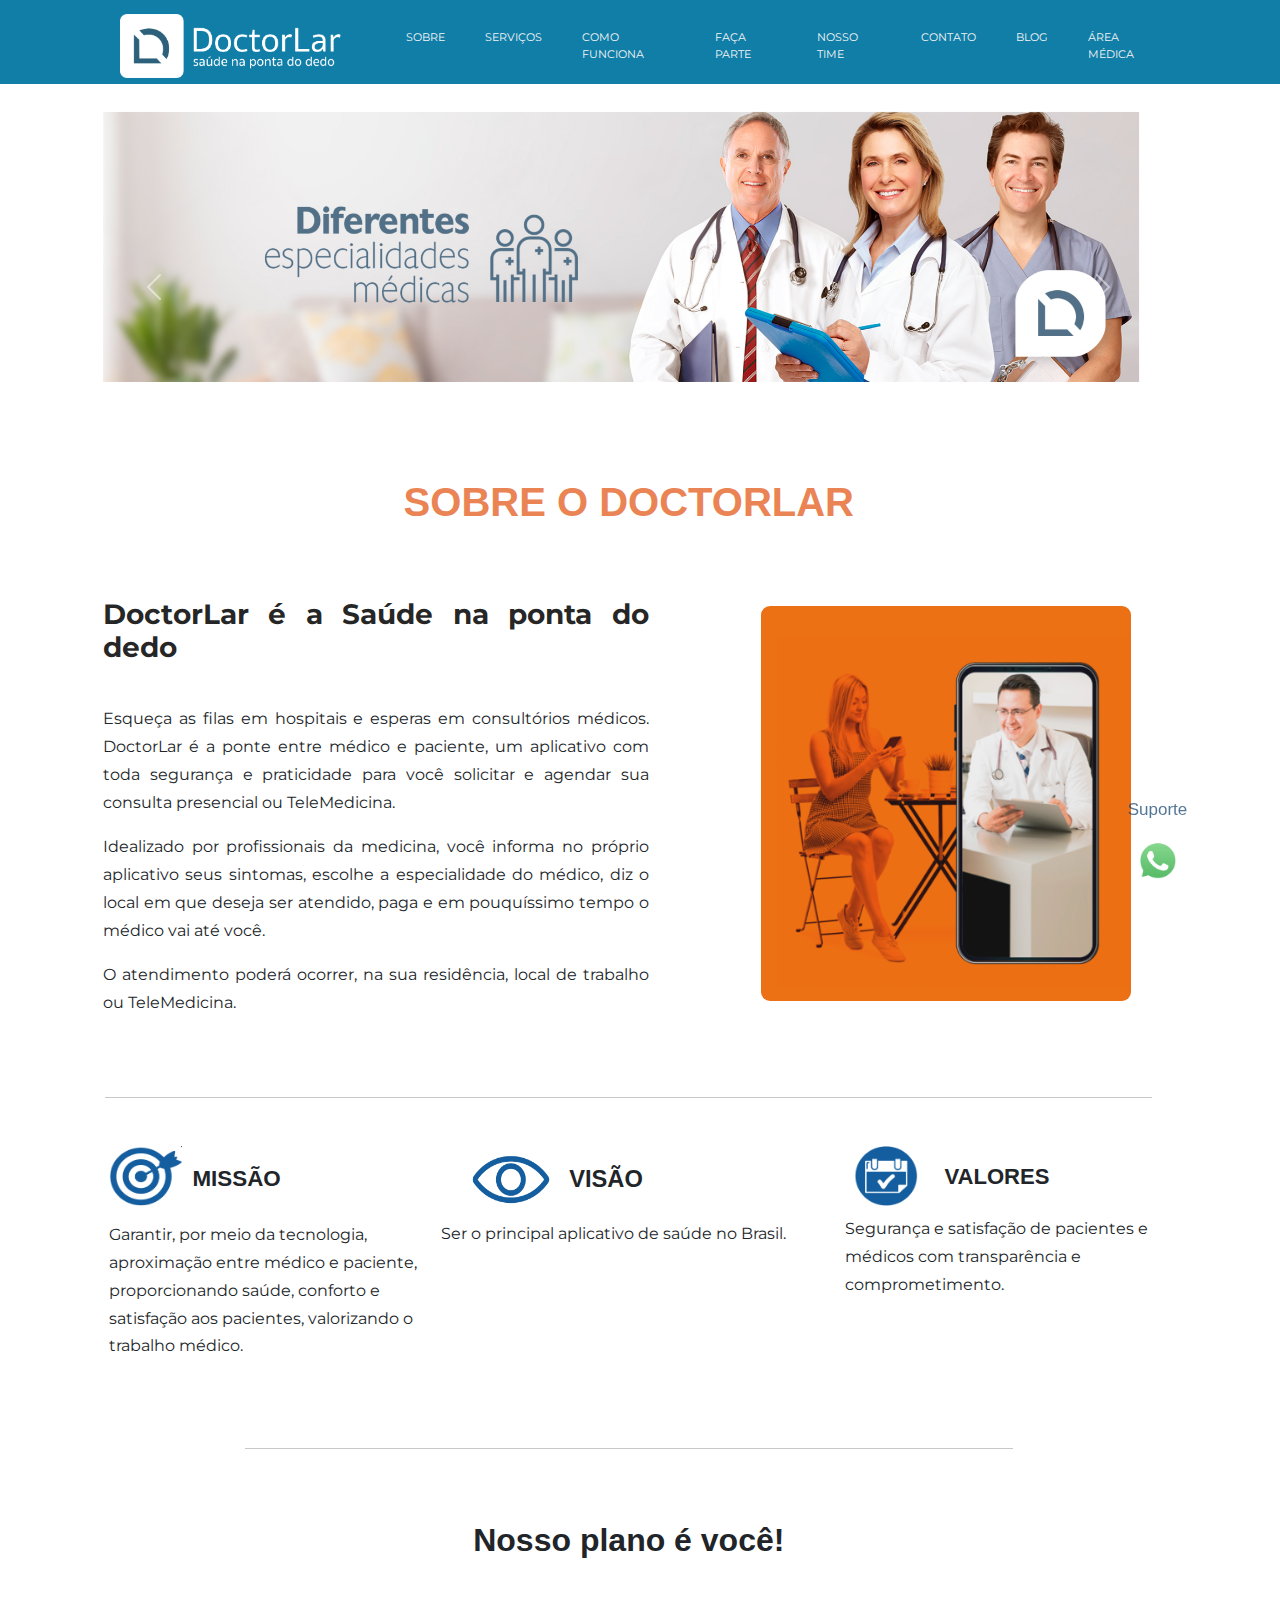
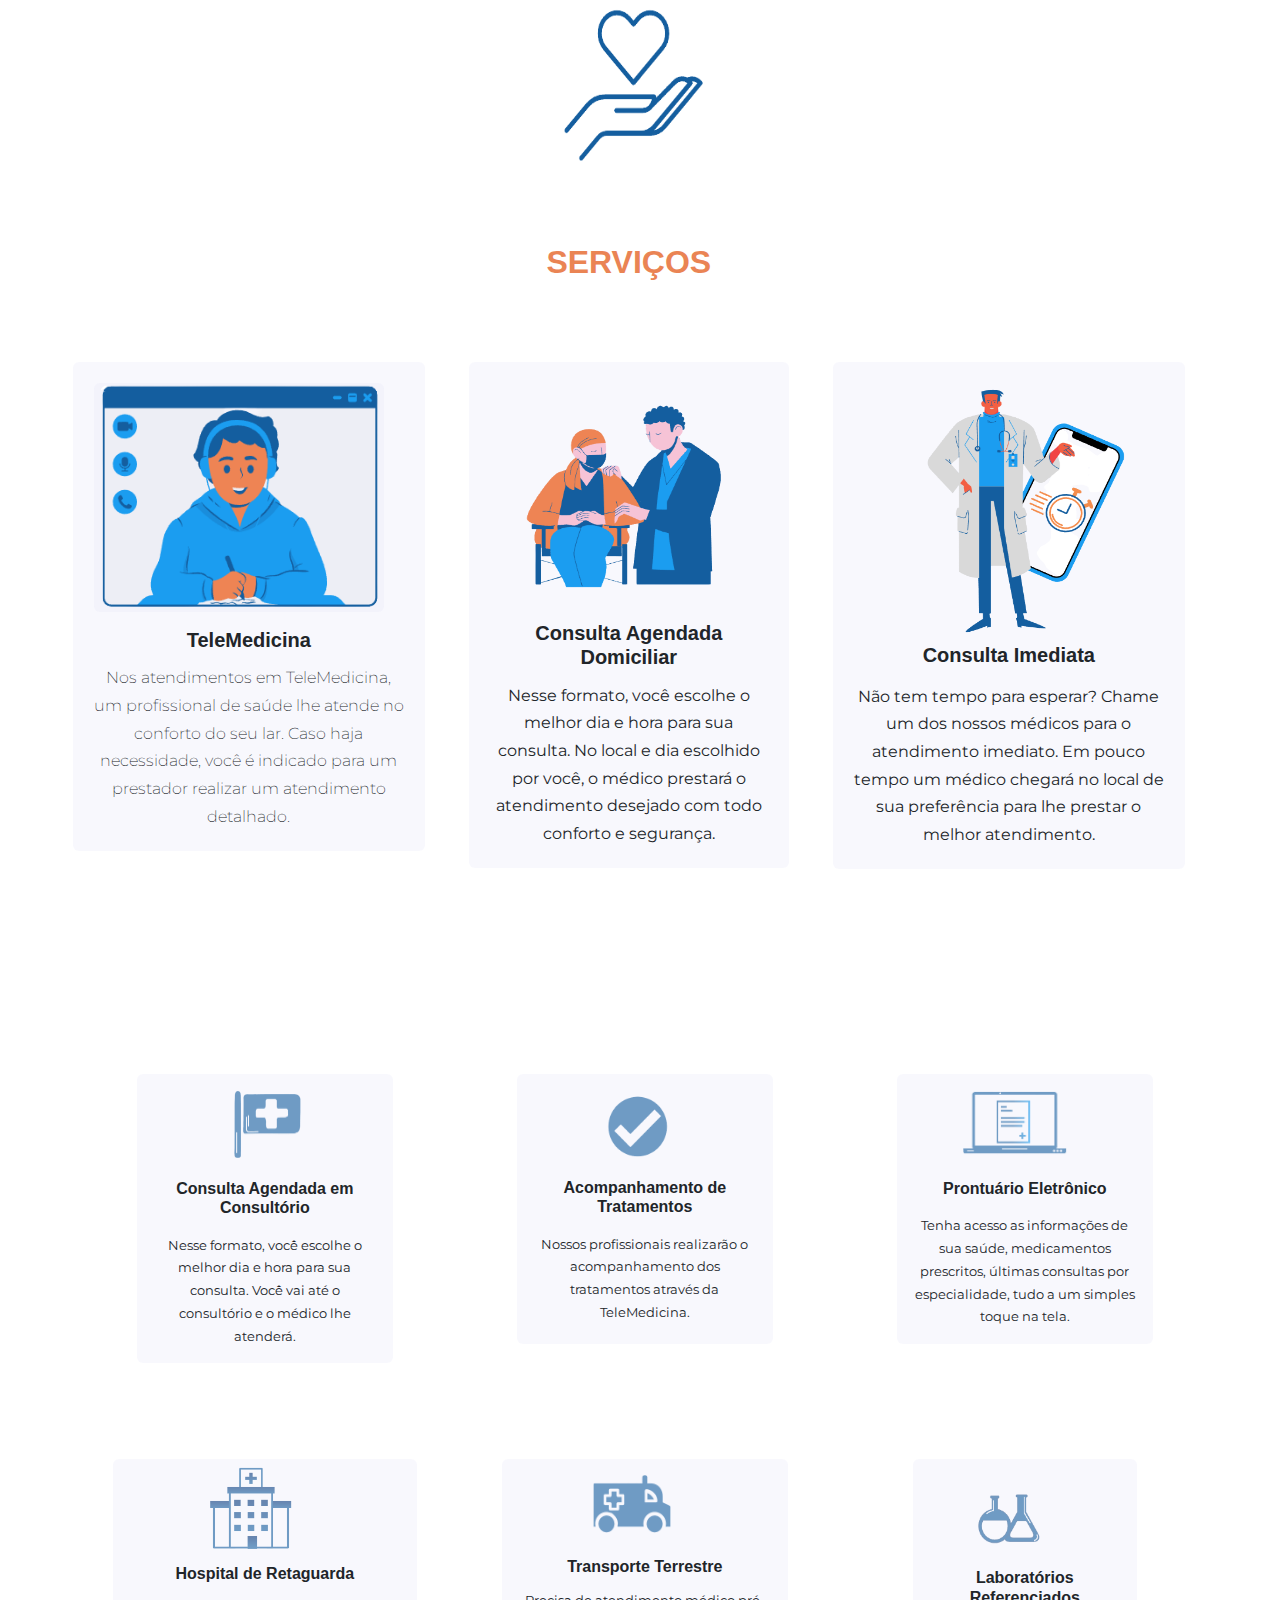
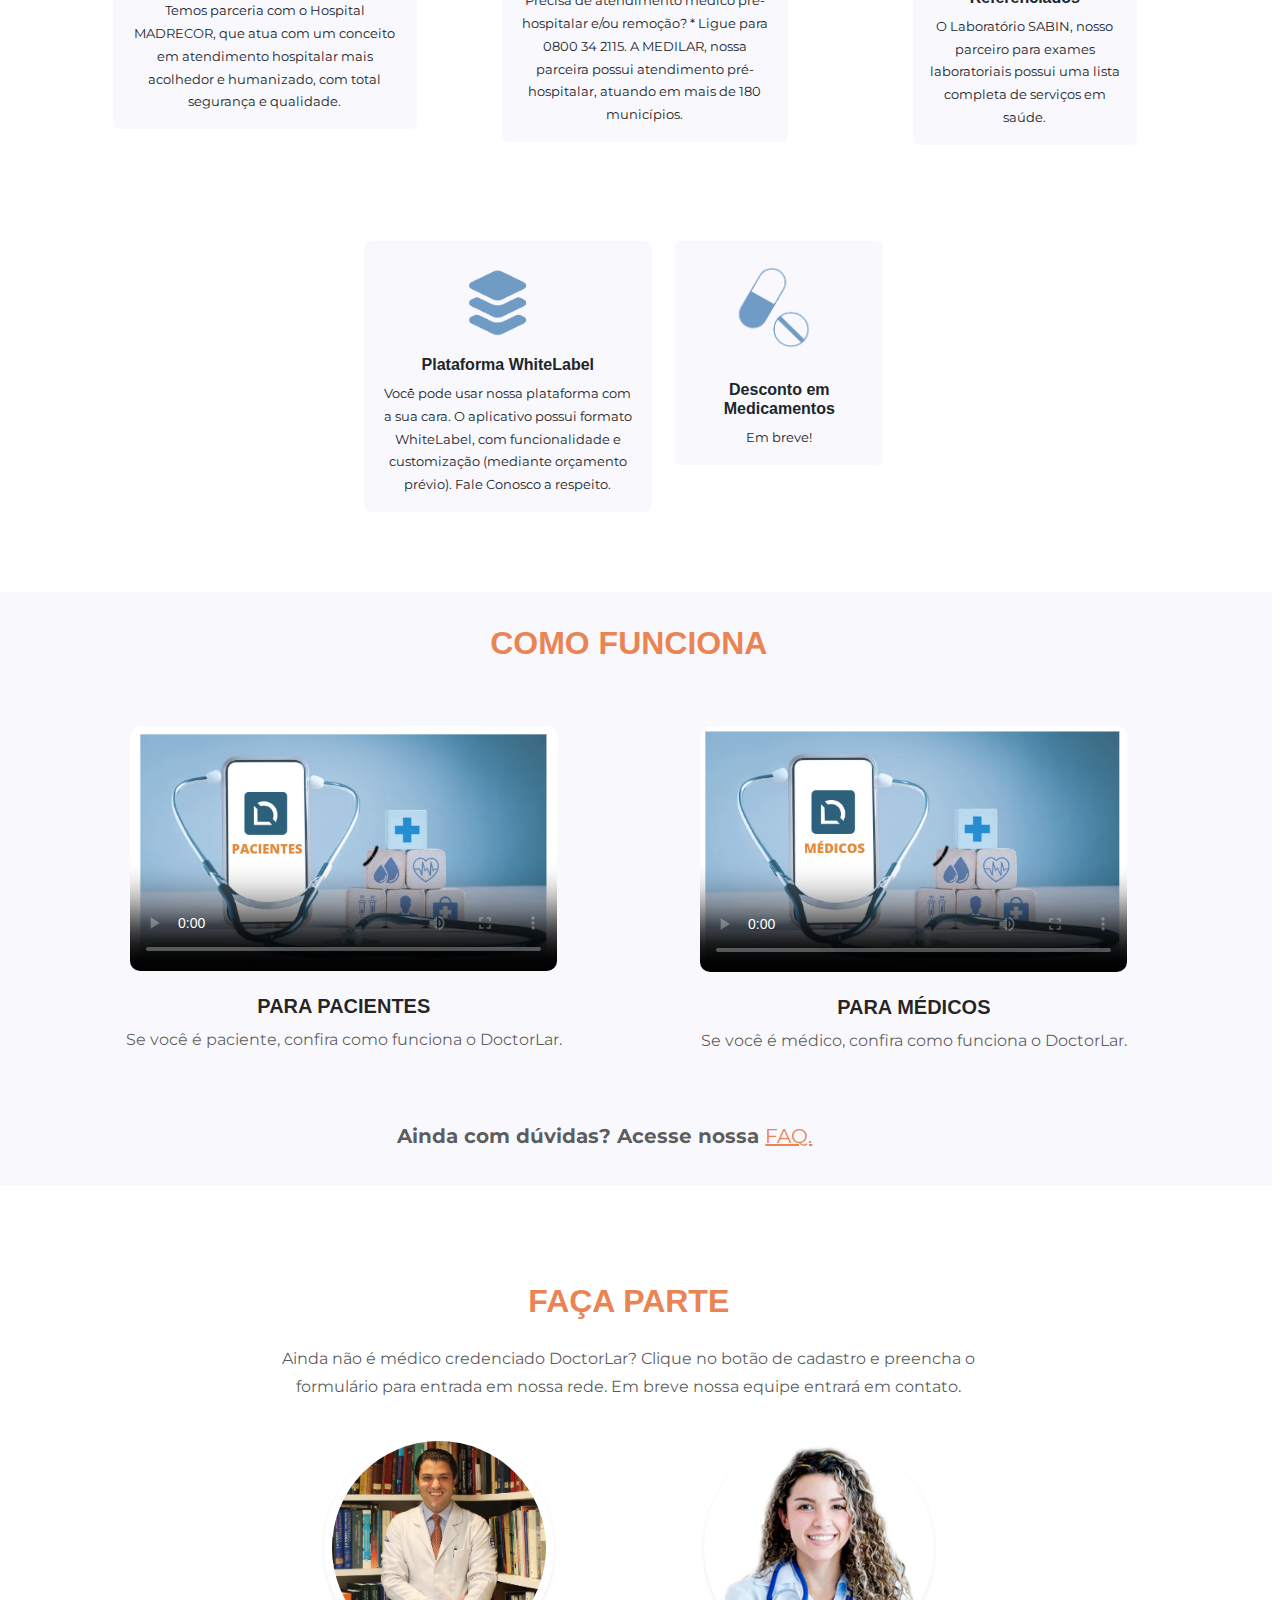
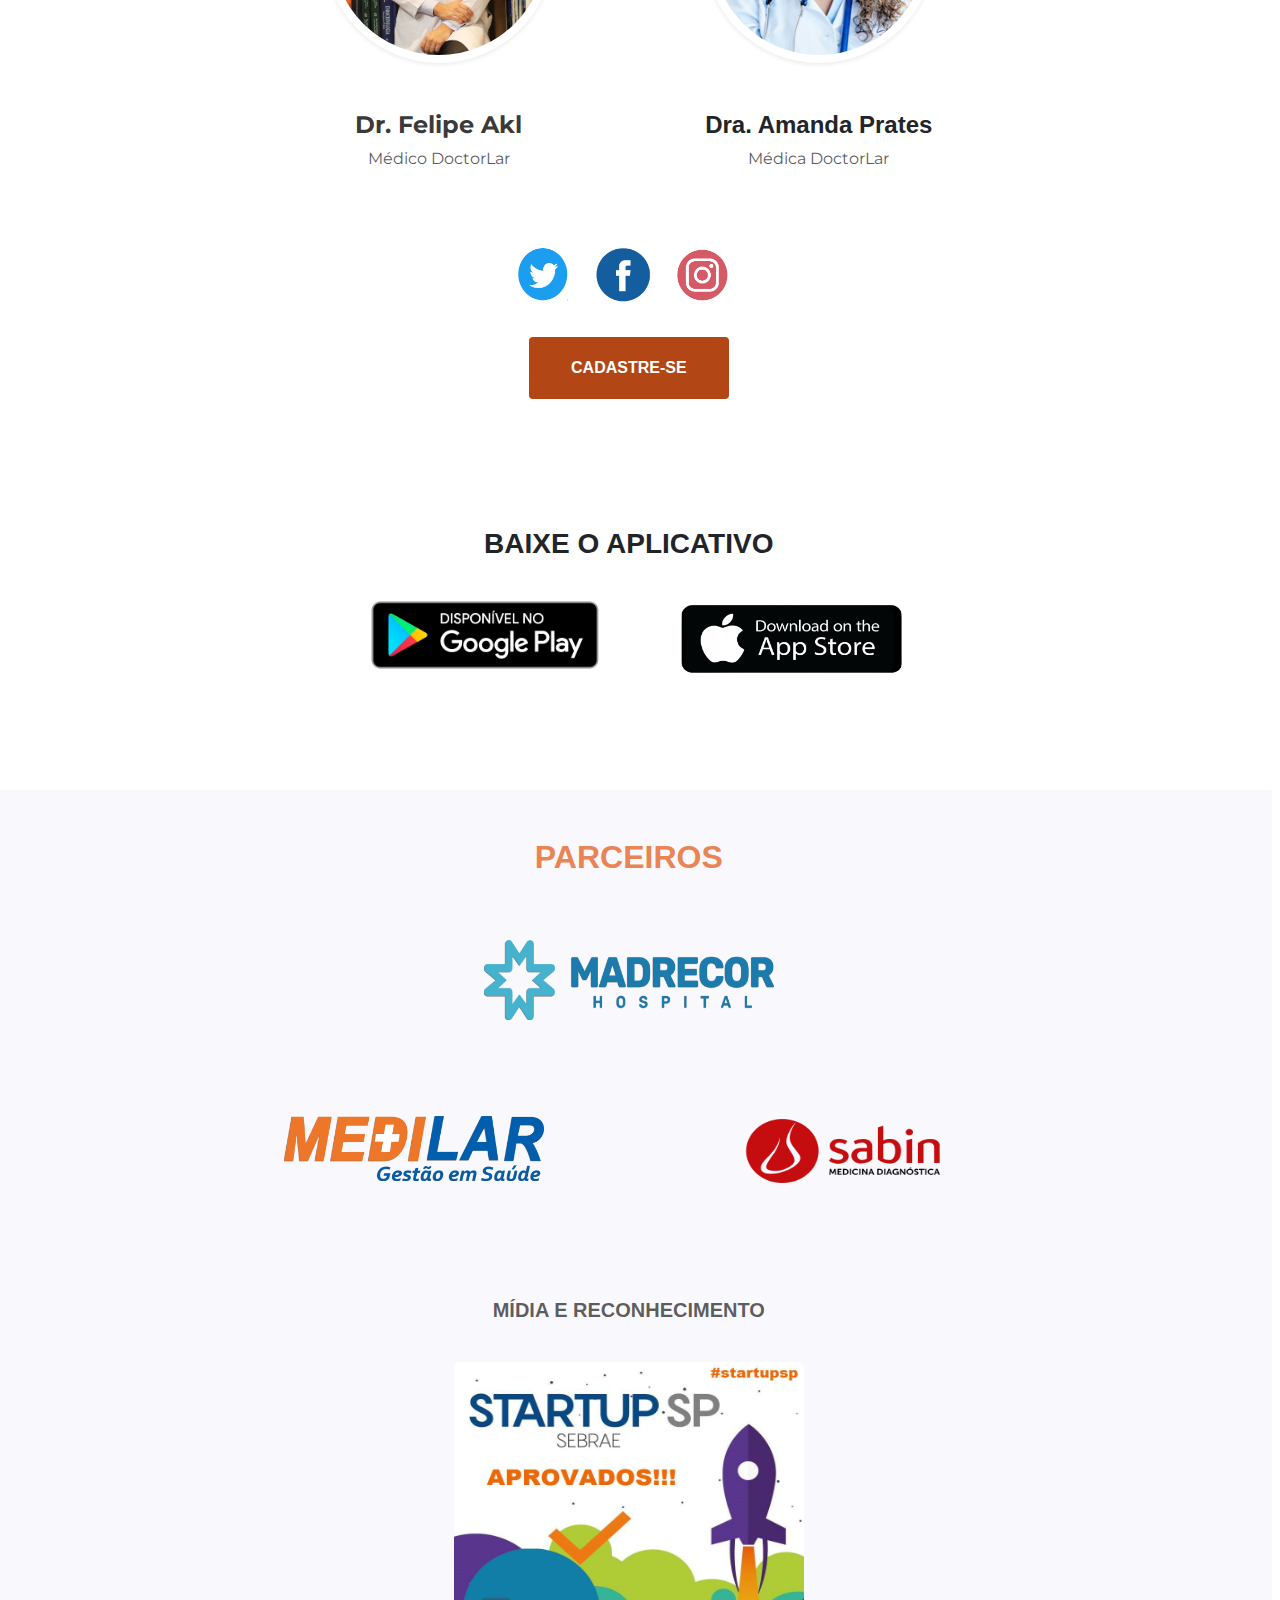
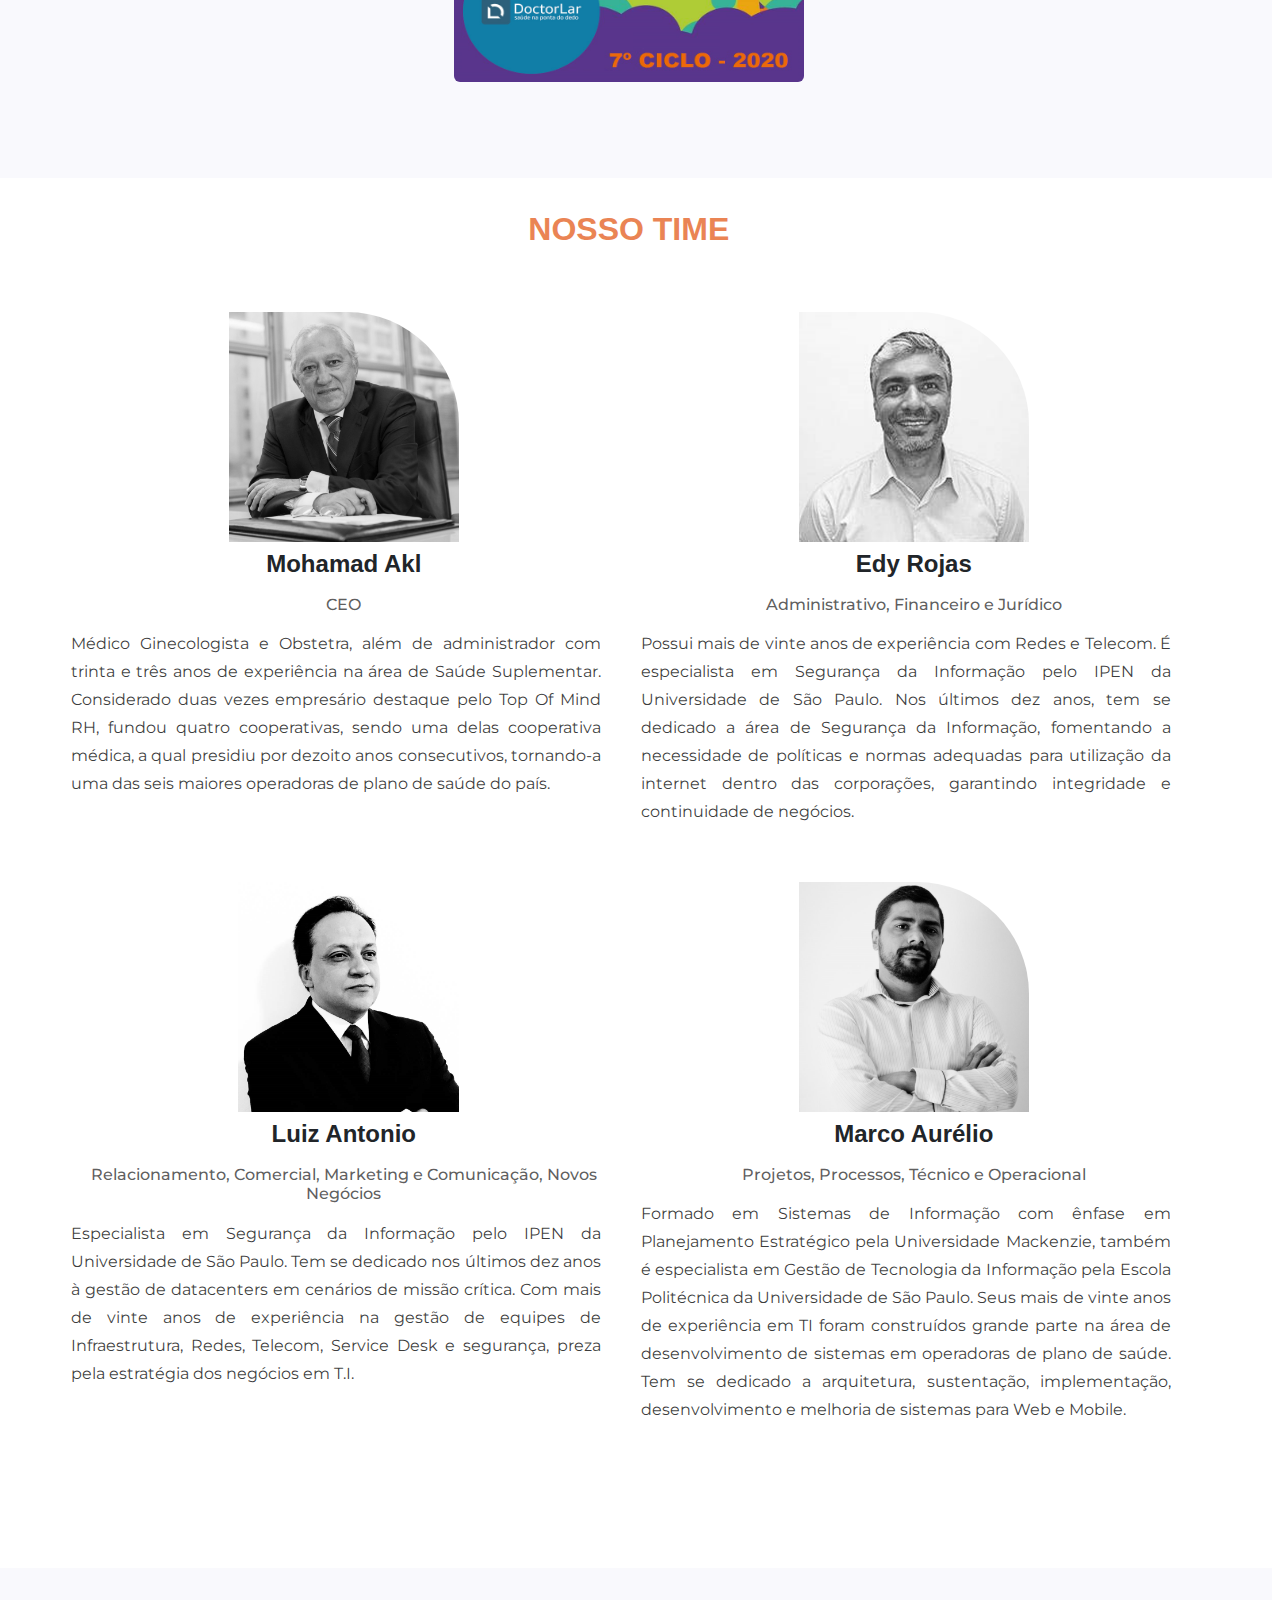
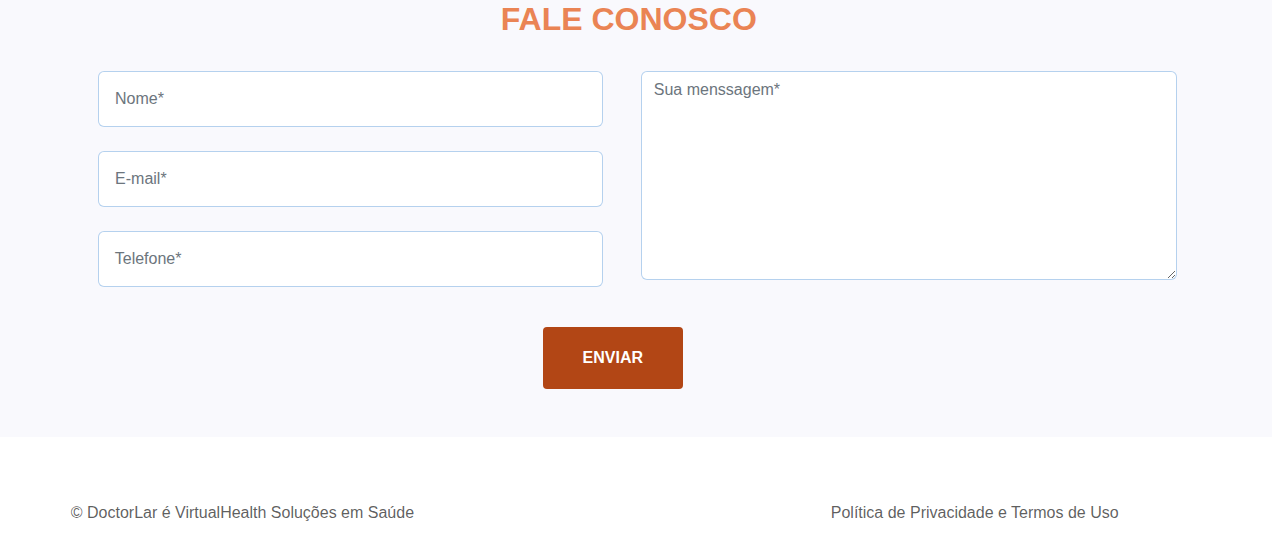
==== politica&termos.html @ ce465543 "Create politica&termos.html" ====
<!doctype html>
<html lang="pt-br">

<head>
  <meta charset="utf-8">
  <meta name="viewport" content="width=device-width, initial-scale=1">



  <link href="../vendor/font-awesome/css/font-awesome.min.css" rel="stylesheet" type="text/css">
  <link href="https://fonts.googleapis.com/css?family=Montserrat:400,700" rel="stylesheet" type="text/css">
  <link href='https://fonts.googleapis.com/css?family=Kaushan+Script' rel='stylesheet' type='text/css'>
  <link href='https://fonts.googleapis.com/css?family=Droid+Serif:400,700,400italic,700italic' rel='stylesheet' type='text/css'>
  <link href='https://fonts.googleapis.com/css?family=Roboto+Slab:400,100,300,700' rel='stylesheet' type='text/css'>

  <link rel="icon" type="imagem/png" href="assets/img-doctorlar/doctorlaricon.png" />
  <link rel="stylesheet" href="css/main.css" />
  <meta name="viewport" content="width=840">
  <title>Doctorlar</title>
</head>

<body>

  <!-- header inicio-->

  <div id="header">

    <div class="container">
      <nav class="navbar navbar-expand-lg navbar-light justify-content-between fixed-top" id="navbarex">
        <a class="navbar-brand" href="#">
          <img src="assets/img-doctorlar/doctorlar7.png" class="img-fluid doc-nav" width="230 " height=" 200 " />
        </a>&nbsp;&nbsp;

        <button class="navbar-toggler btn btn-primary" type="button" data-bs-toggle="collapse" onclick="click"
          data-bs-target="#navbarNav" aria-controls="navbarNav" aria-expanded="false" aria-label="Toggle navigation">
          <span class="navbar-toggler-icon-disable"></span>
          <p id="menu">MENU</p>
        </button>
        <div class="collapse navbar-collapse" id="navbarNav">
          <ul class="navbar-nav">
            <li class="nav-item">
              <a class="nav-link  fw-bold" aria-current="page" href="#sobre">
                SOBRE
              </a>
            </li>
            <li class="nav-item">
              <a class="nav-link fw-bold" href="#serviceshtwo">
                SERVIÇOS
              </a>
            </li>
            <li class="nav-item">
              <a class="nav-link fw-bold" href="#funcionamento">
                COMO FUNCIONA
              </a>
            </li>
            <li class="nav-item">
              <a class="nav-link fw-bold " href="#faca-parte">
                FAÇA PARTE
              </a>
            </li>
            <li class="nav-item">
              <a class="nav-link fw-bold normal-a" href="#sobre-nosso-time">
                NOSSO TIME
              </a>
              <!-- responsive-link-->
              <a class="nav-link fw-bold responvive-sobre" href="#time-responsive">
                NOSSO TIME
              </a>
              <!-- responsive-link-->
            </li>
            <li class="nav-item">
              <a class="nav-link fw-bold " aria-current="page" href="#contato">
                CONTATO
              </a>
            </li>
            <li class="nav-item">
              <a class="nav-link fw-bold" aria-current="page" href="https://blog.doctorlar.com.br/">
                BLOG
              </a>
            </li>
            <li class="nav-item">
              <a class="nav-link fw-bold" aria-current="page" href="https://cadastro.doctorlar.com.br/index.html#/home">
                ÁREA MÉDICA
              </a>
            </li>
          </ul>
        </div>
    </div>
    </nav>

  </div>
  </div>
  <!-- header final-->


  <!-- carrocel banners inicio-->

  <div id="slider">
    <div class="container">
      <div class="row">
        <div class="col-md-12 align-self-center">
          <div id="carouselExampleControls" class="carousel slide" data-bs-ride="carousel">
            <div class="carousel-inner">
              <div class="carousel-item active">
                <img src="assets/banners/Banner1.jpg" class="d-block w-100">
              </div>
              <div class="carousel-item">
                <img src="assets/banners/Banner2.png" class="d-block w-100">
              </div>
              <div class="carousel-item">
                <img src="assets/banners/Banner3.png" class="d-block w-100">
              </div>
              <div class="carousel-item">
                <img src="assets/banners/madrenovo.png" class="d-block w-100">
              </div>
              <div class="carousel-item">
                <img src="assets/banners/banner4.jpg" class="d-block w-100">
              </div>
              <div class="carousel-item">
                <img src="assets/banners/banner5.jpg" class="d-block w-100">
              </div>
            </div>
            <button class="carousel-control-prev" type="button" data-bs-target="#carouselExampleControls"
              data-bs-slide="prev">
              <span class="carousel-control-prev-icon" aria-hidden="true"></span>
              <span class="visually-hidden">Previous</span>
            </button>
            <button class="carousel-control-next" type="button" data-bs-target="#carouselExampleControls"
              data-bs-slide="next">
              <span class="carousel-control-next-icon" aria-hidden="true"></span>
              <span class="visually-hidden">Next</span>
            </button>
          </div>

        </div>
      </div>
    </div>
  </div>
  <!-- carrocel banners final-->


  <!--section about inicio-->
  <section id="about-doctorlar">
    <div id="about">
      <div class="container">
        <div data-bs-spy="scroll" data-bs-target="#navbarex" data-bs-root-margin="0px 0px -40%"
          data-bs-smooth-scroll="true" class="scrollspy-example" tabindex="0"></div>
        <h1 align="center" id="sobre"><strong>Sobre o Doctorlar</strong> </h1>
      </div>
    </div>

    <div id="text-about">
      <div class="container">
        <div class="row">
          <div class="col-md-12 col-lg-6 align-self-center mt-0 ">

            <h3 id="text-about-doctorlar"><strong>DoctorLar é a Saúde na ponta do dedo</strong></h3>&nbsp;

            <p class="mx-auto" id="p-text-sobre-doctorlar">Esqueça as filas em hospitais e esperas em consultórios
              médicos. DoctorLar é
              a ponte entre médico e
              paciente, um aplicativo com toda segurança e praticidade para você solicitar e agendar sua consulta
              presencial ou TeleMedicina.</p>

            <p class="mx-auto" id="p-text-sobre-doctorlar">Idealizado por profissionais da medicina, você informa no
              próprio aplicativo
              seus sintomas, escolhe a
              especialidade do médico, diz o local em que deseja ser atendido, paga e em pouquíssimo tempo o médico vai
              até você.</p>

            <p class="mx-auto" id="p-text-sobre-doctorlar"> O atendimento poderá ocorrer, na sua residência, local de
              trabalho ou
              TeleMedicina.</p>
          </div>

          <div class="col-md-12 col-lg-6 mx-auto text-center ">
            <img src="assets/img-doctorlar/imglaranja.png" class="regular-shadow mb-5  " id="img-doctorlar" width="370"
              height="395">
          </div>
        </div>
      </div>
    </div>

    <div class="container">
      <div class="col-lg-11 mx-auto text-center col-md-10">
        <div class="row">
          <hr class="" id="hr-first">
        </div>
      </div>
    </div>

    <!-- figures inicio-->
    <div id="figuresone">
      <div class="container">
        <div class="row justify-content-between justify-content-center">
          <div class="col-md-12 col-lg-4">
            <div class="row py-2">
              <div class="col-2-mx-1">
                <img src="assets/serviços/missaob.png" class="fas fa-chart-line text-shadow" id="img-mission"
                  aria-hidden="true" width="73" height="60"></img>
              </div>
              <div class="col-auto" id="colmission">
                <h3 class="fw-bold " id="h3mission">Missão</h3>
              </div>
            </div>
            <p id="p-mission">Garantir, por meio da tecnologia, aproximação entre médico e paciente, proporcionando
              saúde, conforto e satisfação aos pacientes, valorizando o trabalho médico.</p>
          </div>
          <div class="col-md-12 col-lg-4">
            <div class="row py-2">
              <div class="col-2-mx-1 $spacer * 1.5">
                <img src="assets/serviços/visaob.png" class="fas fa-chart-line text-shadow" id="img-vision"
                  aria-hidden="true" width="80" height="50"></img>
              </div>
              <div class="col-auto" id="colvision">
                <h3 class="fw-bold " id="h3vision">Visão</h3>
              </div>
            </div>
            <p id="p-vision">Ser o principal aplicativo de saúde no Brasil.</p>
          </div>
          <div class="col-md-12 col-lg-4">
            <div class="row py-2">
              <div class="col-2-mx-1">
                <img src="assets/serviços/valoresb.png" class="fas fa-chart-line text-shadow" id="img-value"
                  aria-hidden="true" width="65" height="60"></img>
              </div>
              <div class="col-auto" >
                <h3 class="fw-bold" id="h3value">VALORES</h3>
              </div>
            </div>
            <p id="p-value">Segurança e satisfação de pacientes e médicos com transparência e comprometimento.</p>
          </div>
        </div>
      </div>
    </div>
    </div>

    <!-- final figures -->
    <div class="container">
      <div class="col-lg-8 mx-auto col-md-10 text-center">
        <div class="row">
          <hr class="" id="hr-second">
        </div>
      </div>
    </div>

    <!-- nosso plano -->
    <div id="plane">
      <div class="container">
        <div class="row">
          <div class="col-md-12 py-4">
            <h2 id="h-plane" class=fw-bold align="center">Nosso plano é você!</h2>
          </div>
          <div id="imgone" class=" align-self-center text-center pt-3">
            <img src="assets/serviços/nossoplanob.png" class="rounded float-midle" width="150" height="156">
          </div>
        </div>
      </div>
    </div>
    </div>

    <!-- final section sobre -->
  </section>



  <!-- serviços -->

  <section id="cards-figure">
    <div id="figures">
      <div class="container">
        <div data-bs-spy="scroll" data-bs-target="#navbarex" data-bs-root-margin="0px 0px -40%"
          data-bs-smooth-scroll="true" class="scrollspy-example" tabindex="0"></div>
        <div class="row">
          <div>
            <h2 id="serviceshtwo" class=fw-bold align="center">serviços</h2>
          </div>

        </div>
      </div>
    </div>

    <div id="cards-text-one">
      <div class="container">
        <div class="col-12">
          <div class="row ">
            <div class="col-md-6 col-lg-4 ">
              <div class="card mx-auto  p-1 mb-3" id="first-cardes" style="width: 22rem;">
                <img class="card" id="imgtel" src="assets/serviços/callb.png" alt="Card image cap" width="290"
                  height="172">
                <div class="card-body">
                  <h5 class="card-title text-center fw-bold" id="h5tele">TeleMedicina</h5>
                  <p class="card-text text-center " id="pcardtextele">Nos atendimentos em TeleMedicina, um profissional
                    de
                    saúde lhe atende no conforto do seu lar. Caso haja necessidade, você é indicado para um prestador
                    realizar um atendimento detalhado.</p>

                </div>
              </div>
            </div>
            <div class="col-md-6 col-lg-4">
              <div class="card mx-auto  p-1 mb-3" style="width: 20rem" id="house-card">
                <img class="p-6 " id="imghouse" src="assets/serviços/medico-paciente.png" alt="Card image cap"
                  width="200" height="190">
                <div class="card-body">
                  <h5 class="card-title text-center fw-bold" id="h5cardtitlehouse">Consulta Agendada Domiciliar</h5>
                  <p class="card-text text-center" id="pcardtexthouse">Nesse formato, você escolhe o melhor dia e hora
                    para sua consulta. No local e dia escolhido por você, o médico prestará o atendimento desejado com
                    todo conforto e segurança.</p>

                </div>
              </div>
            </div>
            <div class="col-md-12 col-lg-4">
              <div class="card mx-auto  p-1 mb-3" style="width: 22rem" id="medico-card-celular">
                <img class="p-1 " id="imgmedicocelular" src="assets/serviços/mdccell.png" alt="Card image cap"
                  width="220" height="255">
                <div class="card-body">
                  <h5 class="card-title text-center fw-bold" id="h5cardmedicocelular">Consulta Imediata</h5>
                  <p class="card-text text-center" id="pcardmedicocelular">Não tem tempo para esperar? Chame um dos
                    nossos
                    médicos para o atendimento imediato. Em pouco tempo um médico chegará no local de sua preferência
                    para
                    lhe prestar o melhor atendimento.</p>

                </div>
              </div>
            </div>
          </div>
        </div>
      </div>
    </div>


  <!-- final secition cards-->
</section>





  <!-- serviços responsive -->

  <section id="cards-figure">
    <div id="figures">
    
    <div id="cards-text-one-responsive">
      <div class="container">
        <div class="col-12">
          <div class="row ">
            <div class="col-md-12 ">
              <div class="card mx-auto  p-1 mb-3" id="first-cardes" style="width: 20rem;">
                <img class="card" id="imgtel" src="assets/serviços/callb.png" alt="Card image cap" width="290"
                  height="172">
                <div class="card-body">
                  <h5 class="card-title text-center fw-bold" id="h5tele">TeleMedicina</h5>
                  <p class="card-text text-center " id="pcardtextele">Nos atendimentos em TeleMedicina, um profissional
                    de
                    saúde lhe atende no conforto do seu lar. Caso haja necessidade, você é indicado para um prestador
                    realizar um atendimento detalhado.</p>

                </div>
              </div>
            </div>
            <div class="col-md-12">
              <div class="card mx-auto  p-1 mb-3" style="width: 18rem" id="house-card">
                <img class="p-6 " id="imghouse" src="assets/serviços/medico-paciente.png" alt="Card image cap"
                  width="200" height="190">
                <div class="card-body">
                  <h5 class="card-title text-center fw-bold" id="h5cardtitlehouse">Consulta Agendada Domiciliar</h5>
                  <p class="card-text text-center" id="pcardtexthouse">Nesse formato, você escolhe o melhor dia e hora
                    para sua consulta. No local e dia escolhido por você, o médico prestará o atendimento desejado com
                    todo conforto e segurança.</p>

                </div>
              </div>
            </div>
            <div class="col-md-12 ">
              <div class="card mx-auto  p-1 mb-3" style="width: 18rem" id="medico-card-celular">
                <img class="p-1 " id="imgmedicocelular" src="assets/serviços/mdccell.png" alt="Card image cap"
                  width="220" height="255">
                <div class="card-body">
                  <h5 class="card-title text-center fw-bold" id="h5cardmedicocelular">Consulta Imediata</h5>
                  <p class="card-text text-center" id="pcardmedicocelular">Não tem tempo para esperar? Chame um dos
                    nossos
                    médicos para o atendimento imediato. Em pouco tempo um médico chegará no local de sua preferência
                    para
                    lhe prestar o melhor atendimento.</p>

                </div>
              </div>
            </div>
          </div>
        </div>
      </div>
    </div>

    <div id="hr-maisservicos">
      <div class="container">
        <div class="col-lg-8 mx-auto col-md-10 text-center">
          <div class="row">
            <hr class="" id="hr-tree">
          </div>
        </div>
      </div>
    </div>




    <div id="moreservices">
      <div class="container">
        <div data-bs-spy="scroll" data-bs-target="#navbarex" data-bs-root-margin="0px 0px -40%"
          data-bs-smooth-scroll="true" class="scrollspy-example" tabindex="0"></div>
        <div class="row">
          <div>
            <h4 id="mais-servicos" class=fw-bold align="center">Mais serviços</h4>
          </div>

        </div>
      </div>
    </div>

    <div id="cards-figures-two">
      <div class="container">
        <div class="col-12 align-self-center" id="card-alinhar">
          <div class="row">
            <div class="col-lg-4 col-md-6">

              <div class="card mx-auto" id="cardes" style="width: 16rem;">

                <img class="p-3" src="assets/serviços/bandeirabs.png" id="img-bandeira" alt="Card image cap" width="100"
                  height="100">
                <div class="card-body">
                  <h6 class="card-title text-center fw-bold" id="h6-card-bandeira">Consulta Agendada em Consultório</h6>
                  <p class="card-text text-center " id="p-card-bandeira">Nesse formato, você escolhe o melhor dia e hora
                    para sua consulta. Você vai até o consultório e o médico lhe atenderá.</p>
                </div>
              </div>
            </div>
            <div class="col-lg-4 col-md-6">
              <div class="card mx-auto  p-1" id="cardes" style="width: 16rem;">

                <img class="p-3" src="assets/serviços/certob.png" id="img-certo" alt="Card image cap" width="100"
                  height="95">
                <div class="card-body">
                  <h6 class="card-title text-center fw-bold" id="h6-card-certo">Acompanhamento de Tratamentos</h6>
                  <p class="card-text text-center " id="p-card-certo">Nossos profissionais realizarão o acompanhamento
                    dos
                    tratamentos através da TeleMedicina.</p>
                </div>
              </div>
            </div>
            <div class="col-lg-4 col-md-12">
              <div class="card mx-auto" id="cardes" style="width: 16rem;">

                <img class="p-3" src="assets/serviços/prontuariob.png" id="img-prontuario" alt="Card image cap"
                  width="140" height="100">
                <div class="card-body">
                  <h6 class="card-title text-center fw-bold" id="h6-card-prontuario">Prontuário Eletrônico</h6>
                  <p class="card-text text-center " id="p-card-prontuario">Tenha acesso as informações de sua saúde,
                    medicamentos prescritos, últimas consultas por especialidade, tudo a um simples toque na tela.</p>
                </div>
              </div>
            </div>
          </div>
        </div>
      </div>
    </div>

    <div id="cards-figures-three">
      <div class="container">
        <div class="col-12" id="card-alinhar">
          <div class="row  justify-content-between-3 justify-content-center">
            <div class="col-lg-4 col-md-6">
              <div class="card mx-auto" id="cardes" style="width: 19rem;">

                <img class="p-2" src="assets/serviços/hospitalb.png" id="img-hospital" alt="Card image cap" width="100"
                  height="100">
                <div class="card-body">
                  <h6 class="card-title text-center fw-bold" id="h6-card-hospital">Hospital de Retaguarda</h6>
                  <p class="card-text text-center " id="p-card-hospital">Temos parceria com o Hospital MADRECOR, que
                    atua
                    com um conceito em atendimento hospitalar mais acolhedor e humanizado, com total segurança e
                    qualidade.</p>
                </div>
              </div>
            </div>

            <div class="col-lg-4 col-md-6">
              <div class="card mx-auto" id="cardes" style="width: 17.9rem;">
                <img class="p-3" src="assets/serviços/carrob.png" id="img-carro" alt="Card image cap" width="110"
                  height="90">
                <div class="card-body">
                  <h6 class="card-title text-center fw-bold" id="h6-card-carro">Transporte Terrestre</h6>
                  <p class="card-text text-center " id="p-card-carro">Precisa de atendimento médico pré-hospitalar e/ou
                    remoção? * Ligue para 0800 34 2115. A MEDILAR, nossa parceira possui atendimento pré-hospitalar,
                    atuando em mais de 180 municípios.</p>
                </div>
              </div>
            </div>

            <div class="col-lg-4 col-md-12">
              <div class="card mx-auto" id="cardes" style="width: 14rem;">
                <img class="p-3" src="assets/serviços/labb.png" id="img-lab" alt="Card image cap" width="100"
                  height="85">
                <div class="card-body">
                  <h6 class="card-title text-center fw-bold" id="h6-card-lab">Laboratórios Referenciados</h6>
                  <p class="card-text text-center " id="p-card-lab">O Laboratório SABIN, nosso parceiro para exames
                    laboratoriais possui uma lista completa de serviços em saúde.</p>
                </div>
              </div>
            </div>
          </div>
        </div>
      </div>
    </div>

    <div id="cards-figures-four">
      <div class="container">
        <div class="col-12" id="card-alinhar2">
          <div class="row justify-content-between-3 justify-content-center">
            <div class="col-lg-3 col-md-6">
              <div class="card mx-auto" id="cardes" style="width: 18rem;">
                <img class="p-3" src="assets/serviços/wtb.png" id="img-wlabel" alt="Card image cap" width="100"
                  height="100">
                <div class="card-body">
                  <h6 class="card-title text-center fw-bold" id="h6-card-wlabel">Plataforma WhiteLabel</h6>
                  <p class="card-text text-center align-self-center " id="p-card-wlabel">Você pode usar nossa plataforma
                    com a sua cara. O aplicativo possui formato WhiteLabel, com funcionalidade e customização (mediante
                    orçamento prévio). Fale Conosco a respeito.</p>
                </div>
              </div>
            </div>



            <div class="col-lg-3 col-md-6">
              <div class="card mx-auto" id="cardes" style="width: 13rem;">
                <img class="p-3" src="assets/serviços/remediosb.png" id="img-remedio" alt="Card image cap" width="115"
                  height="115">
                <div class="card-body">
                  <h6 class="card-title text-center fw-bold" id="h6-card-remedio">Desconto em Medicamentos</h6>
                  <p class="card-text text-center " id="p-card-remedio">Em breve!</p>
                </div>
              </div>
            </div>
          </div>
        </div>
      </div>
    </div>
</div>
  </section>

<section id="figures-responsive">
  
  <div id="cards-figures-two-responsive">
    <div class="container">
      <div class="col-12 align-self-center" id="card-alinhar">
        <div class="row">
          <div class="col-md-12">

            <div class="card mx-auto" id="cardes-rs" style="width: 15rem;">

              <img class="p-3 mx-auto" src="assets/serviços/bandeirabs.png" id="img-bandeira" alt="Card image cap" width="100"
                height="100">
              <div class="card-body">
                <h6 class="card-title text-center fw-bold" id="h6-card-bandeira">Consulta Agendada em Consultório</h6>
                <p class="card-text text-center " id="p-card-bandeira">Nesse formato, você escolhe o melhor dia e hora
                  para sua consulta. Você vai até o consultório e o médico lhe atenderá.</p>
              </div>
            </div>
          </div>
          <div class="col-md-12">
            <div class="card mx-auto  p-1" id="cardes-rs" style="width: 14rem;">

              <img class="p-3 mx-auto" src="assets/serviços/certob.png" id="img-certo" alt="Card image cap" width="100"
                height="95">
              <div class="card-body">
                <h6 class="card-title text-center fw-bold" id="h6-card-certo">Acompanhamento de Tratamentos</h6>
                <p class="card-text text-center " id="p-card-certo">Nossos profissionais realizarão o acompanhamento
                  dos
                  tratamentos através da TeleMedicina.</p>
              </div>
            </div>
          </div>
          <div class="col-md-12">
            <div class="card mx-auto" id="cardes-rs" style="width: 16rem;">

              <img class="p-3 mx-auto" src="assets/serviços/prontuariob.png" id="img-prontuario" alt="Card image cap"
                width="140" height="100">
              <div class="card-body">
                <h6 class="card-title text-center fw-bold" id="h6-card-prontuario">Prontuário Eletrônico</h6>
                <p class="card-text text-center " id="p-card-prontuario">Tenha acesso as informações de sua saúde,
                  medicamentos prescritos, últimas consultas por especialidade, tudo a um simples toque na tela.</p>
              </div>
            </div>
          </div>
        </div>
      </div>
    </div>
  </div>



  <div id="cards-figures-three-responsive">
    <div class="container" >
      <div class="col-12" id="card-alinhar">
        <div class="row  justify-content-between-3 justify-content-center">
          <div class="col-md-12">
            <div class="card mx-auto" id="cardes-rs" style="width: 15.5rem;">

              <img class="p-2 mx-auto" src="assets/serviços/hospitalb.png" id="img-hospital" alt="Card image cap" width="100"
                height="100">
              <div class="card-body">
                <h6 class="card-title text-center fw-bold" id="h6-card-hospital">Hospital de Retaguarda</h6>
                <p class="card-text text-center " id="p-card-hospital">Temos parceria com o Hospital MADRECOR, que
                  atua
                  com um conceito em atendimento hospitalar mais acolhedor e humanizado, com total segurança e
                  qualidade.</p>
              </div>
            </div>
          </div>

          <div class="col-md-12">
            <div class="card mx-auto" id="cardes-rs" style="width: 15rem;">
              <img class="p-3 mx-auto" src="assets/serviços/carrob.png" id="img-carro" alt="Card image cap" width="120"
                height="90">
              <div class="card-body">
                <h6 class="card-title text-center fw-bold" id="h6-card-carro">Transporte Terrestre</h6>
                <p class="card-text text-center " id="p-card-carro">Precisa de atendimento médico pré-hospitalar e/ou
                  remoção? * Ligue para 0800 34 2115. A MEDILAR, nossa parceira possui atendimento pré-hospitalar,
                  atuando em mais de 180 municípios.</p>
              </div>
            </div>
          </div>

          <div class="col-md-12">
            <div class="card mx-auto" id="cardes-rs" style="width: 13rem;">
              <img class="p-3 mx-auto" src="assets/serviços/labb.png" id="img-lab" alt="Card image cap" width="100"
                height="85">
              <div class="card-body">
                <h6 class="card-title text-center fw-bold" id="h6-card-lab">Laboratórios Referenciados</h6>
                <p class="card-text text-center " id="p-card-lab">O Laboratório SABIN, nosso parceiro para exames
                  laboratoriais possui uma lista completa de serviços em saúde.</p>
              </div>
            </div>
          </div>
        </div>
      </div>
    </div>
  </div>

  <div id="cards-figures-four-responsive">
    <div class="container">
      <div class="col-12" id="card-alinhar">
        <div class="row justify-content-between-4 justify-content-center">
          <div class="col-md-12">
            <div class="card mx-auto" id="cardes-rs" style="width: 15rem;">
              <img class="p-3 mx-auto" src="assets/serviços/wtb.png" id="img-wlabel" alt="Card image cap" width="100"
                height="100">
              <div class="card-body">
                <h6 class="card-title text-center fw-bold" id="h6-card-wlabel">Plataforma WhiteLabel</h6>
                <p class="card-text text-center align-self-center " id="p-card-wlabel">Você pode usar nossa plataforma
                  com a sua cara. O aplicativo possui formato WhiteLabel, com funcionalidade e customização (mediante
                  orçamento prévio). Fale Conosco a respeito.</p>
              </div>
            </div>
          </div>



          <div class="col-md-12">
            <div class="card mx-auto" id="cardes-rs" style="width: 13rem;">
              <img class="p-3 mx-auto" src="assets/serviços/remediosb.png" id="img-remedio" alt="Card image cap" width="115"
                height="115">
              <div class="card-body">
                <h6 class="card-title text-center fw-bold" id="h6-card-remedio">Desconto em Medicamentos</h6>
                <p class="card-text text-center " id="p-card-remedio">Em breve!</p>
              </div>
            </div>
          </div>
        </div>
      </div>
    </div>
  </div>
</section>



  <!-- como funciona videos-->
  <section id="funcionamento">
    <div class="como-funciona">
      <div class="container">
        <div data-bs-spy="scroll" data-bs-target="#navbarex" data-bs-root-margin="0px 0px -40%"
          data-bs-smooth-scroll="true" class="scrollspy-example" tabindex="0"></div>
        <div class="row">
          <div class="text-center justify-content-between-3">

            <h2 id="h2-como-funciona" class=fw-bold align="center">Como Funciona</h2>
          </div>
        </div>
      </div>
    </div>

    <div id="videos-doctorlar">
      <div class="container" id="videosdoc">
        <div class="row justify-content-between-3 justify-content-center">
          <div class="col-lg-6 col-md-12">
            <div class="vs-controller mx-auto  align-self-center text-center">
              <video controls width="427" poster="assets/videos/pacientes.png" id="video-paciente" class=" mx-auto">
                <source src="assets/videos/paciente.mp4" type="video/mp4">
              </video>
              <div id="para-pacientes ">
                <h5 class="mx-auto  align-self-center text-center fw-bold" id="h5-para-pacientes">Para pacientes</h5>
                <p id="p-para-pacientes">Se você é paciente, confira como funciona o DoctorLar.</p>
              </div>
            </div>
          </div>


          <div class="col-lg-6 col-md-12 ">
            <div class="vs-controller  mx-auto  align-self-center text-center">
              <video controls width="427" poster="assets/videos/medico.png" id="video-medico" class=" mx-auto">
                <source src="assets/videos/medico.mp4" type="video/mp4">
              </video>
              <div id="para-medicos">
                <h5 class="mx-auto  align-self-center text-center fw-bold" id="h5-para-medicos">Para médicos</h5>
                <p id="p-para-medicos">Se você é médico, confira como funciona o DoctorLar.</p>
              </div>
            </div>
          </div>
          <h5 id="h5-duvidas" class=fw-bold align="center">Ainda com dúvidas? Acesse nossa <a
              href="https://cadastro.doctorlar.com.br/index.html#/faq" id="a-faq">FAQ.</a></h5>
        </div>
      </div>
    </div>
    </div>
    </div>
    <!-- final section videos-->
  </section>


  <!--medicos doctorlar-->
  <section id="faca-parte">
    <div class="faca-parte-medicos">
      <div class="container">
        <div data-bs-spy="scroll" data-bs-target="#navbarex" data-bs-root-margin="0px 0px -40%"
          data-bs-smooth-scroll="true" class="scrollspy-example" tabindex="0">
          <div class="row">
            <div class="col-lg-12 mx-auto text-center ">
              <h2 id="h2-faca-parte-medicos" class="fw-bold section-heading">Faça Parte</h2>
            </div>
          </div>

          <div class="row">
            <div class="col-lg-8 mx-auto text-center ">
              <p class="large text-muted" id="p-faca-parte-medicos">
                Ainda não é médico credenciado DoctorLar? Clique no botão de cadastro e preencha o formulário para
                entrada em nossa rede. Em breve nossa equipe entrará em contato.
              </p>
            </div>
          </div>

          <div class="row justify-content-center ">
            <div class="col-md-12 col-lg-4">
              <div class="medicos-membros">
                <img src="assets/img-time/felipe2.jpeg" class="mx-auto shadow-sm p-2 mb-5 bg-white" id="medico-felipe"
                  width="230" height="230">
                <h4 id="h2-medico-felipe" class="fw-bold" align="center">Dr. Felipe Akl</h4>
                <p id="medico-doctorlar" class="text-muted">Médico DoctorLar</p>
              </div>
            </div>
            <div class="col-md-12 col-lg-4">
              <div class="medicos-membros">
                <img src="assets/img-time/amanda.jpg" class="mx-auto shadow-sm p-2 mb-5 bg-white" id="medica-amanda"
                  width="230" height="230">
                <h4 id="h2-medica-amanda" class=fw-bold align="center">Dra. Amanda Prates</h4>
                <p id="medica-doctorlar" class="text-muted">Médica DoctorLar</p>
              </div>
            </div>
          </div>


          <div class="row justify-content-center ">
            <div class="col-md-12">
              <div class="text-center">
                <div id="redes-sociais">
                  <ul class="list-inline social-buttons">

                    <li class="list-inline-item mx-auto p-4 mb-6">

                      <button type="button" id="button-tw"> <a href="https://twitter.com/AppDoctorLar" height="5"
                          width="50">
                          <input type="image" src="assets/redes-sociais/tw.png" id="tw-button" height="55" width="55" />
                      </button>

                      <button type="button" id="button-face"> <a href="https://www.facebook.com/appdoctorlar"
                          height="10" width="50">
                          <input type="image" src="assets/redes-sociais/facebook.png" id="face-button" height="55"
                            width="60" />
                      </button>

                      <button type="button" id="button-inst"> <a href="https://www.instagram.com/AppDoctorLar/"
                          height="10" width="50">
                          <input type="image" src="assets/redes-sociais/inst.png" id="inst-button" height="55"
                            width="55" />
                      </button>

                    </li>

                  </ul>
                </div>
              </div>

              <div class="row justify-content-center ">
                <div class="col-md-12 ">
                  <div class="mx-auto text-center cadastro-resposnsive">

                    <a class="btn btn-primary fw-bold mx-auto "
                      href="https://cadastro.doctorlar.com.br/index.html#/home" id="a-button-cadastro">CADASTRE-SE</a>
                  </div>
                </div>
              </div>





              <div class="row justify-content-center ">
                <div class="col-md-12">
                  <div class="text-center">
                    <div id="redes-sociais-responsive">
                      <ul class="list-inline social-buttons">

                        <li class="list-inline-item mx-auto p-4 mb-6">

                          <button type="button" id="button-tw-responsive"> <a href="https://twitter.com/AppDoctorLar"
                              height="55" width="50">
                              <input type="image" src="assets/redes-sociais/tw.png" id="tw-button-responsive"
                                height="55" width="55" />
                          </button>

                          <button type="button" id="button-face-responsive"> <a
                              href="https://www.facebook.com/appdoctorlar" height="10" width="50">
                              <input type="image" src="assets/redes-sociais/facebook.png" id="face-button-responsive"
                                height="55" width="60" />
                          </button>

                          <button type="button" id="button-inst-responsive"> <a
                              href="https://www.instagram.com/AppDoctorLar/" height="10" width="50">
                              <input type="image" src="assets/redes-sociais/inst.png" id="inst-button-responsive"
                                height="55" width="55" />
                          </button>

                        </li>

                      </ul>
                    </div>
                  </div>



                  <div class="row justify-content-center ">
                    <div class="col-md-12 ">
                      <div class="mx-auto text-center">

                        <a class="btn btn-primary fw-bold mx-auto "
                          href="https://cadastro.doctorlar.com.br/index.html#/home"
                          id="a-button-cadastro-responsive">CADASTRE-SE</a>
                      </div>
                    </div>
                  </div>


                  <!-- dowload app-->
                  <div class="baixe-aplicativo">
                    <div class="container">
                      <div data-bs-spy="scroll" data-bs-target="#navbarex" data-bs-root-margin="0px 0px -40%"
                        data-bs-smooth-scroll="true" class="scrollspy-example" tabindex="0">
                        <div class="row">
                          <div class="col-lg-12 mx-auto text-center ">
                            <h3 id="h4-baixe-aplicativo" class="fw-bold section-heading">Baixe o aplicativo</h3>
                          </div>
                        </div>
                      </div>



                      <div class="row justify-content-center ">
                        <div id="dowload">
                          <div class="col-md-12">
                            <div class="text-center">


                              <ul class="list-inline social-buttons">

                                <li class="list-inline-item mx-auto p-4 mb-6" id="li-button-play">

                                  <button type="button" id="play-buton"> <a
                                      href="https://apps.apple.com/br/app/doctorlar/id1450962978"> </a>
                                    <input type="image" src="assets/dowloads/play.png" height="100" width="260" />
                                  </button>
                                </li>

                                <li class="list-inline-item mx-auto p-2 m-4 " id="li-button-apple">
                                  <button type="button" id="apple-button"> <a
                                      href="https://play.google.com/store/apps/details?id=br.com.virtualhealth.doctorlar&hl=pt_BR"></a>
                                    <input type="image" src="assets//dowloads/apple.png" height="85" width="235" />
                                  </button>
                                </li>
                              </ul>
                            </div>
                          </div>
                        </div>

                        <!-- final section faca parte-->
  </section>


  <!-- parceiros-->
  <section id="section-parceiros">
    <div class="parceiros">
      <div class="container">
        <div data-bs-spy="scroll" data-bs-target="#navbarex" data-bs-root-margin="0px 0px -40%"
          data-bs-smooth-scroll="true" class="scrollspy-example" tabindex="0">
          <div class="row">

            <h2 id="h2-parceiros" class=fw-bold align="center"> Parceiros</h2>
          </div>
        </div>
      </div>
    </div>

    <div class="row justify-content-center mx-auto">

      <div class="col-md-12 col-sm-6 col-xs-12">
        <div class="text-center">
          <div id="redes-parceiros">

            <a href="https://www.madrecor.com.br/">
              <img src="assets/parceiros/madrecorh.png" class=" mx-auto" width="290" height="80"
                id="madrecor-parceiros">

            </a>
          </div>
        </div>
      </div>

      <div class="col-md-8 col-lg-4">
        <div class="text-center">
          <div id="redes-parceiros">
            <a href="https://medilar.com.br/">
              <img src="assets/parceiros/medilar.png" width="260" height="65">
            </a>
          </div>
        </div>
      </div>
      <div class="col-md-12 col-lg-4">
        <div class="text-center">
          <div id="redes-parceiros">
            <a href="https://www.sabin.com.br/">
              <img src="assets/parceiros/sabin_color.png" width="200" height="70" id="">
            </a>
          </div>
        </div>
      </div>
    </div>

    <!--final section parceiros-->
  </section>


  <!-- midia e reconhecimento-->
  <section id="midia-reconhecimento">
    <div class="mreconhecimento">
      <div class="container">
        <div data-bs-spy="scroll" data-bs-target="#navbarex" data-bs-root-margin="0px 0px -40%"
          data-bs-smooth-scroll="true" class="scrollspy-example" tabindex="0">
          <div class="row">

            <h5 id="h5-mreconhecimento" class=fw-bold align="center"> MÍDIA E RECONHECIMENTO</h5>
          </div>
        </div>
      </div>
    </div>
    <div class="row justify-content-center mx-auto">
      <div class="col-md-12 col-sm-6 col-xs-12">

        <div class="text-center">
          <a href="https://sebrae.com.br/sites/PortalSebrae">
            <img class="regular-shadow mb-6" src="assets/parceiros/sebrae.jpg" id="sebrae" width="350" height="320">
          </a>
        </div>
      </div>
    </div>
    </div>
    <!-- final section m e reconhecimento-->
  </section>


  <!-- time-->
  <section id="sobre-nosso-time">

    <div class="nosso-time">
      <div class="container">
        <div data-bs-spy="scroll" data-bs-target="#navbarex" data-bs-root-margin="0px 0px -40%"
          data-bs-smooth-scroll="true" class="scrollspy-example" tabindex="0"></div>
        <div class="row">
          <h2 id="h2-como-funciona" class=fw-bold align="center">Nosso Time</h2>
        </div>
      </div>
    </div>
    </div>


    <div class="container" id="nossotime">
      <div class="row">

        <div class="col-md-6 mb-3 text-center justify-content-between-3 ">


          <img src="assets/img-time/drmohamad.jpg" id="img-drmohamad" width="230" height="230">

          <div class="sobre-drmohamad">
            <h4 class="text-center p-2 fw-bold" id="h5-drmohamad">Mohamad Akl</h4>

            <h6 class="text-center pb-2" id="h6-drmohamad">CEO</h6>

            <p id="p-drmohamad">Médico Ginecologista e Obstetra, além de administrador com trinta e três anos de
              experiência na área de Saúde Suplementar. Considerado duas vezes empresário destaque pelo Top Of Mind RH,
              fundou quatro cooperativas, sendo uma delas cooperativa médica, a qual presidiu por dezoito anos
              consecutivos, tornando-a uma das seis maiores operadoras de plano de saúde do país.</p>
          </div>
        </div>


        <div class="col-md-6 mb-3 text-center">
          <img src="assets/img-time/edy.png" id="img-edy" width="230" height="230">

          <div class="sobre-edy">
            <h4 class="text-center p-2 fw-bold" id="h5-edy">Edy Rojas</h4>

            <h6 class="text-center pb-2" id="h6-edy">Administrativo, Financeiro e Jurídico</h6>

            <p id="p-edy">Possui mais de vinte anos de experiência com Redes e Telecom. É especialista em Segurança da
              Informação pelo IPEN da Universidade de São Paulo. Nos últimos dez anos, tem se dedicado a área de
              Segurança da Informação, fomentando a necessidade de políticas e normas adequadas para utilização da
              internet dentro das corporações, garantindo integridade e continuidade de negócios.</p>
          </div>
        </div>

      </div>
    </div>



    <div class="container" id="nossotime">
      <div class="row">

        <div class="col-md-6 mt-4 text-center justify-content-between-3 ">


          <img src="assets/img-time/luiz.jpg" id="img-luiz" width="230" height="230">

          <div class="sobre-luiz">
            <h4 class="text-center p-2 fw-bold" id="h5-luiz">Luiz Antonio</h4>

            <h6 class="text-center pb-2" id="h6-luiz">Relacionamento, Comercial, Marketing e Comunicação, Novos Negócios
            </h6>

            <p id="p-luiz">Especialista em Segurança da Informação pelo IPEN da Universidade de São Paulo. Tem se
              dedicado nos últimos dez anos à gestão de datacenters em cenários de missão crítica. Com mais de vinte
              anos de experiência na gestão de equipes de Infraestrutura, Redes, Telecom, Service Desk e segurança,
              preza pela estratégia dos negócios em T.I.</p>
          </div>
        </div>


        <div class="col-md-6 mt-4 text-center">
          <img src="assets/img-time/marco.jpg" id="img-marco" width="230" height="230">

          <div class="sobre-marco">
            <h4 class="text-center p-2 fw-bold" id="h5-marco">Marco Aurélio</h4>

            <h6 class="text-center pb-2" id="h6-marco">Projetos, Processos, Técnico e Operacional</h6>

            <p id="p-marco">Formado em Sistemas de Informação com ênfase em Planejamento Estratégico pela Universidade
              Mackenzie, também é especialista em Gestão de Tecnologia da Informação pela Escola Politécnica da
              Universidade de São Paulo. Seus mais de vinte anos de experiência em TI foram construídos grande parte na
              área de desenvolvimento de sistemas em operadoras de plano de saúde. Tem se dedicado a arquitetura,
              sustentação, implementação, desenvolvimento e melhoria de sistemas para Web e Mobile.</p>
          </div>
        </div>

      </div>
    </div>
    </div>
  </section>
  <!-- final section time-->



  <!-- section time-responsive-->

  <section id="time-responsive">
    <div class="nossotime">
      <div class="container" id="nossotimers">
        <div data-bs-spy="scroll" data-bs-target="#navbarex" data-bs-root-margin="0px 0px -40%"
          data-bs-smooth-scroll="true" class="scrollspy-example" tabindex="0"></div>
        <div class="row">
          <h2 id="h2-como-funciona" class=fw-bold align="center">Nosso Time</h2>
        </div>
    


    <div class="container">
      <div class="row">

        <div class="col-md-12 mb-3 text-center justify-content-between-3 ">


          <img src="assets/img-time/drmohamad.jpg" id="img-drmohamad" width="230" height="230">

          <div class="sobre-drmohamad">
            <h4 class="text-center p-2 fw-bold" id="h5-drmohamad">Mohamad Akl</h4>

            <h6 class="text-center pb-2" id="h6-drmohamad">CEO</h6>

            <p id="p-drmohamad">Médico Ginecologista e Obstetra, além de administrador com trinta e três anos de
              experiência na área de Saúde Suplementar. Considerado duas vezes empresário destaque pelo Top Of Mind RH,
              fundou quatro cooperativas, sendo uma delas cooperativa médica, a qual presidiu por dezoito anos
              consecutivos, tornando-a uma das seis maiores operadoras de plano de saúde do país.</p>
          </div>
        </div>


        <div class="col-md-12 mb-3 text-center">
          <img src="assets/img-time/edy.png" id="img-edy" width="230" height="230">

          <div class="sobre-edy">
            <h4 class="text-center p-2 fw-bold" id="h5-edy">Edy Rojas</h4>

            <h6 class="text-center pb-2" id="h6-edy">Administrativo, Financeiro e Jurídico</h6>

            <p id="p-edy">Possui mais de vinte anos de experiência com Redes e Telecom. É especialista em Segurança da
              Informação pelo IPEN da Universidade de São Paulo. Nos últimos dez anos, tem se dedicado a área de
              Segurança da Informação, fomentando a necessidade de políticas e normas adequadas para utilização da
              internet dentro das corporações, garantindo integridade e continuidade de negócios.</p>
          </div>
        </div>

      </div>
    </div>



    <div class="container">
      <div class="row">

        <div class="col-md-12 mt-4 text-center justify-content-between-3 ">


          <img src="assets/img-time/luiz.jpg" id="img-luiz" width="230" height="230">

          <div class="sobre-luiz">
            <h4 class="text-center p-2 fw-bold" id="h5-luiz">Luiz Antonio</h4>

            <h6 class="text-center pb-2" id="h6-luiz">Relacionamento, Comercial, Marketing e Comunicação, Novos Negócios
            </h6>

            <p id="p-luiz">Especialista em Segurança da Informação pelo IPEN da Universidade de São Paulo. Tem se
              dedicado nos últimos dez anos à gestão de datacenters em cenários de missão crítica. Com mais de vinte
              anos de experiência na gestão de equipes de Infraestrutura, Redes, Telecom, Service Desk e segurança,
              preza pela estratégia dos negócios em T.I.</p>
          </div>
        </div>


        <div class="col-md-12 mt-4 text-center">
          <img src="assets/img-time/marco.jpg" id="img-marco" width="230" height="230">

          <div class="sobre-marco">
            <h4 class="text-center p-2 fw-bold" id="h5-marco">Marco Aurélio</h4>

            <h6 class="text-center pb-2" id="h6-marco">Projetos, Processos, Técnico e Operacional</h6>

            <p id="p-marco">Formado em Sistemas de Informação com ênfase em Planejamento Estratégico pela Universidade
              Mackenzie, também é especialista em Gestão de Tecnologia da Informação pela Escola Politécnica da
              Universidade de São Paulo. Seus mais de vinte anos de experiência em TI foram construídos grande parte na
              área de desenvolvimento de sistemas em operadoras de plano de saúde. Tem se dedicado a arquitetura,
              sustentação, implementação, desenvolvimento e melhoria de sistemas para Web e Mobile.</p>
          </div>
        </div>

      </div>
    </div>
  </section>


  <!-- final section time-responsive-->


  <!-- forme contato-->
  <section id="contato">

    <div class="fale-conosco">
      <div class="container">
        <div data-bs-spy="scroll" data-bs-target="#navbarex" data-bs-root-margin="0px 0px -40%"
          data-bs-smooth-scroll="true" class="scrollspy-example" tabindex="0"></div>
        <div class="row">
          <h2 id="h2-fale-conosco" class=fw-bold align="center">Fale Conosco</h2>
        </div>
      </div>
    </div>
    </div>

    <div class="row">
      <div class="col-md-12 text-center">
        <div class="position">
          <form id="media_normal">
            <div class="row">
              <div class="col-md-6">
                <input type="text" class="form-control" id="form-box" placeholder=" Nome*">&nbsp;
                <input type="email" class="form-control" id="form-box" placeholder=" E-mail*">&nbsp;
                <input type="text" class="form-control" id="form-box" placeholder=" Telefone*">&nbsp;
              </div>
              <div class="col-md-6">
                <textarea class="form-control" id="form-message" rows="3" placeholder="Sua menssagem*"></textarea>
          </form>


        </div>
      </div>
    </div>
    <div class="row justify-content-center " id="btn-enviar">
      <div class="col-md-12">
        <div class="text-center">

          <a class="btn btn-primary fw-bold  " id="a-button-form">ENVIAR</a>
        </div>
      </div>
    </div>

    <!-- final section form contato-->
  </section>


  <!-- form responsive-->
  <section id="contato-responsive">

    <div class="fale-conosco">
      <div class="container">
        <div data-bs-spy="scroll" data-bs-target="#navbarex" data-bs-root-margin="0px 0px -40%"
          data-bs-smooth-scroll="true" class="scrollspy-example" tabindex="0"></div>
        <div class="row">
          <h2 id="h2-fale-conosco-responsive" class=fw-bold align="center">Fale Conosco</h2>
        </div>
      </div>
    </div>
    </div>

    <form id="media-form">
      <div class="row mx-auto">
        <div class="col-md-12 ">
          <input type="text" class="form-control-responsive" id="form-box-responsive" placeholder=" Nome*">&nbsp;
          <input type="email" class="form-control-responsive" id="form-box-responsive" placeholder=" E-mail*">&nbsp;
          <input type="text" class="form-control-responsive" id="form-box-responsive" placeholder=" Telefone*">&nbsp;
        </div>
        <div class="col-md-12">
          <textarea class="form-control" id="form-message-responsive" rows="3" placeholder="Sua menssagem*"></textarea>
    </form>
    </div>
    </div>
    </div>
    <div class="row justify-content-center ">
      <div class="col-md-12">
        <div class="text-center">
          <a class="btn btn-primary fw-bold mx-auto " id="a-button-form-responsive">ENVIAR</a>
        </div>
      </div>
    </div>
  </section>
  <!-- final section form responsive-->



  <!-- footer-->
  <footer>
    <div class="container">
      <div class="row">
        <div class="col-sm" id="solucoes">
          © DoctorLar é VirtualHealth Soluções em Saúde
        </div>
        <div class="col-md-4" id="politica">
          <a id="a-politica" href="./politica&termos.html"> Política de Privacidade e Termos
            de
            Uso</a>
        </div>
  </footer>


  <!-- whatsapp button-->
  <a target="_blank" id="whatsappbutton"
    href="https://api.whatsapp.com/send?phone=5511963926917&amp;text=Olá,%20você%20pode%20me%20ajudar?">
    <span id="span-wpp">Suporte<img src="assets/redes-sociais/whatsapp.png" id="wtt-img" class="fab fa-whatsapp"
        aria-hidden="true" width="50" height="50"></span>
  </a>


  <script src="https://cdn.jsdelivr.net/npm/@popperjs/core@2.11.5/dist/umd/popper.min.js"
    integrity="sha384-Xe+8cL9oJa6tN/veChSP7q+mnSPaj5Bcu9mPX5F5xIGE0DVittaqT5lorf0EI7Vk"
    crossorigin="anonymous"></script>
  <script src="./js/bootstrap.min.js"></script>
  <script src="./js/bot.js"></script>

</body>

</html>
---- css/main.css ----
@import url(./bootstrap.min.css);
@import url(./config.css);
@import url(./global.css);
@import url(./custoum.css);
@import url(./responsive.css);
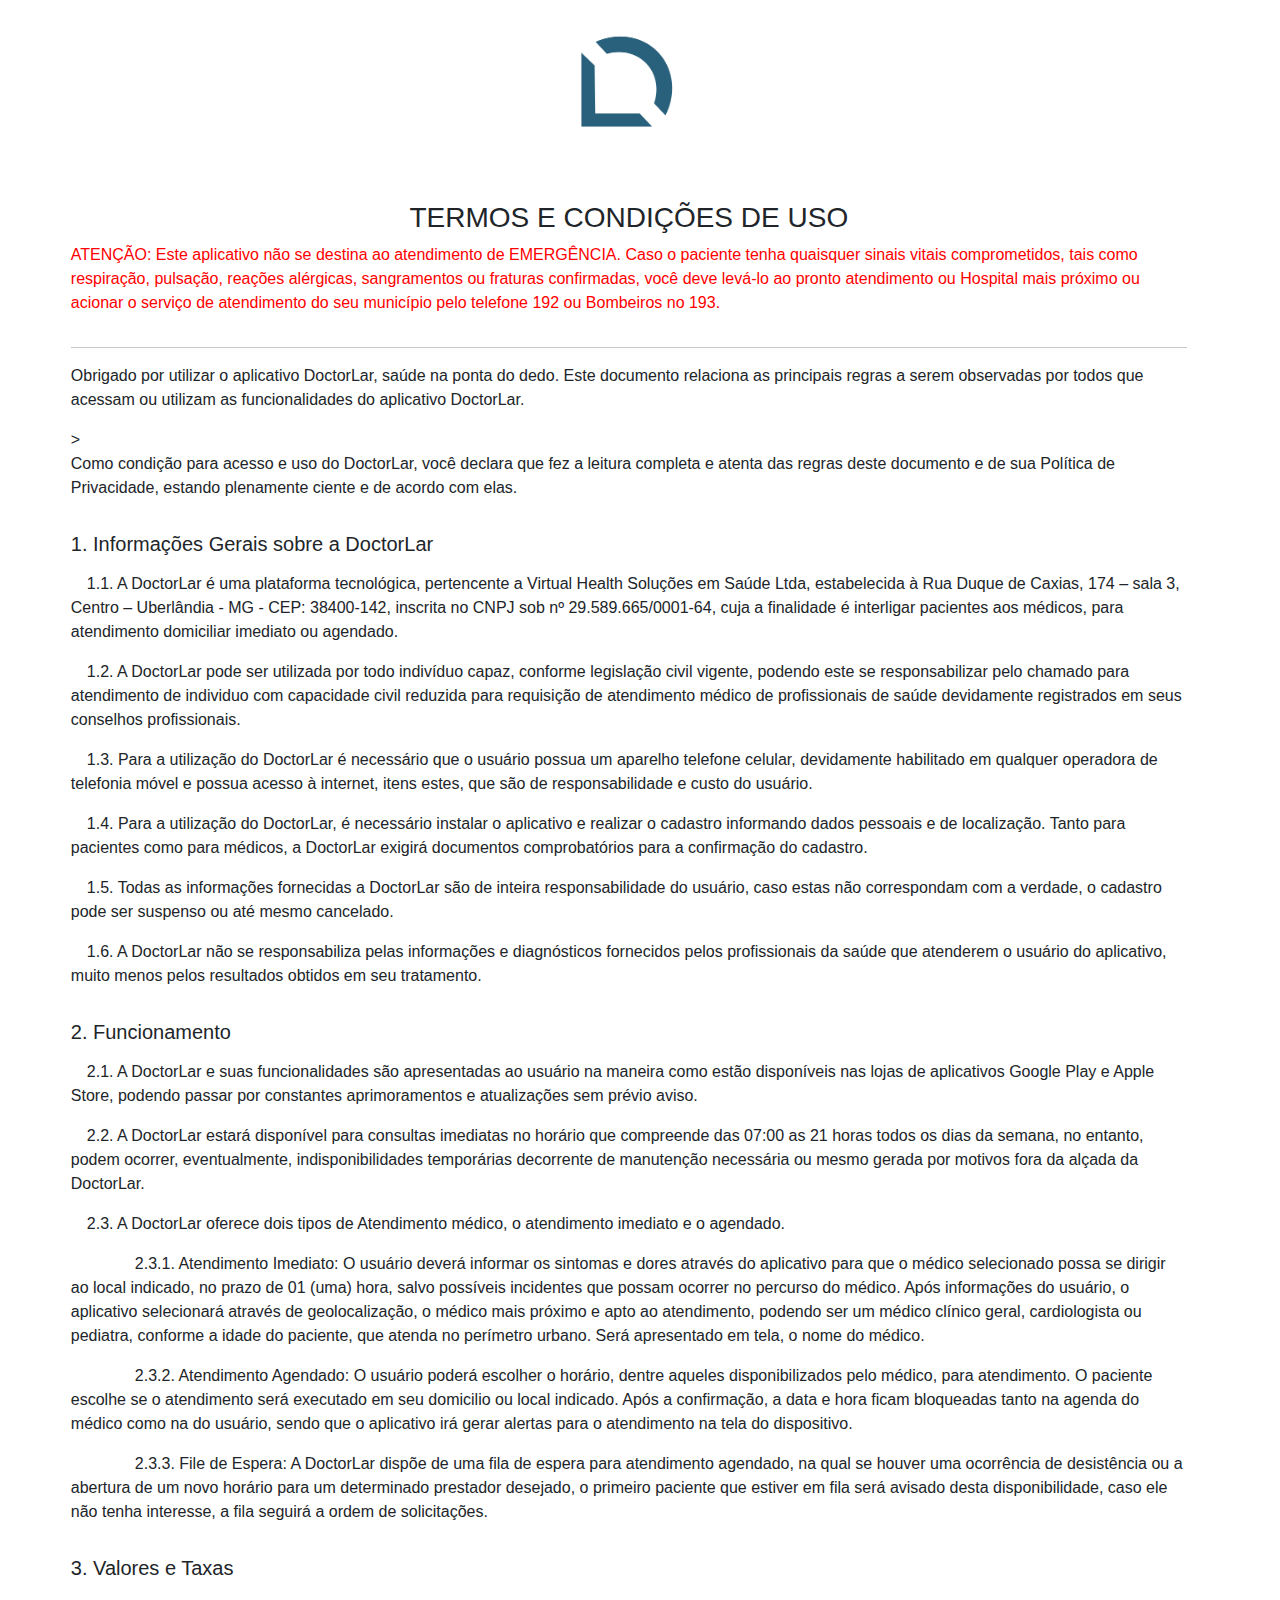
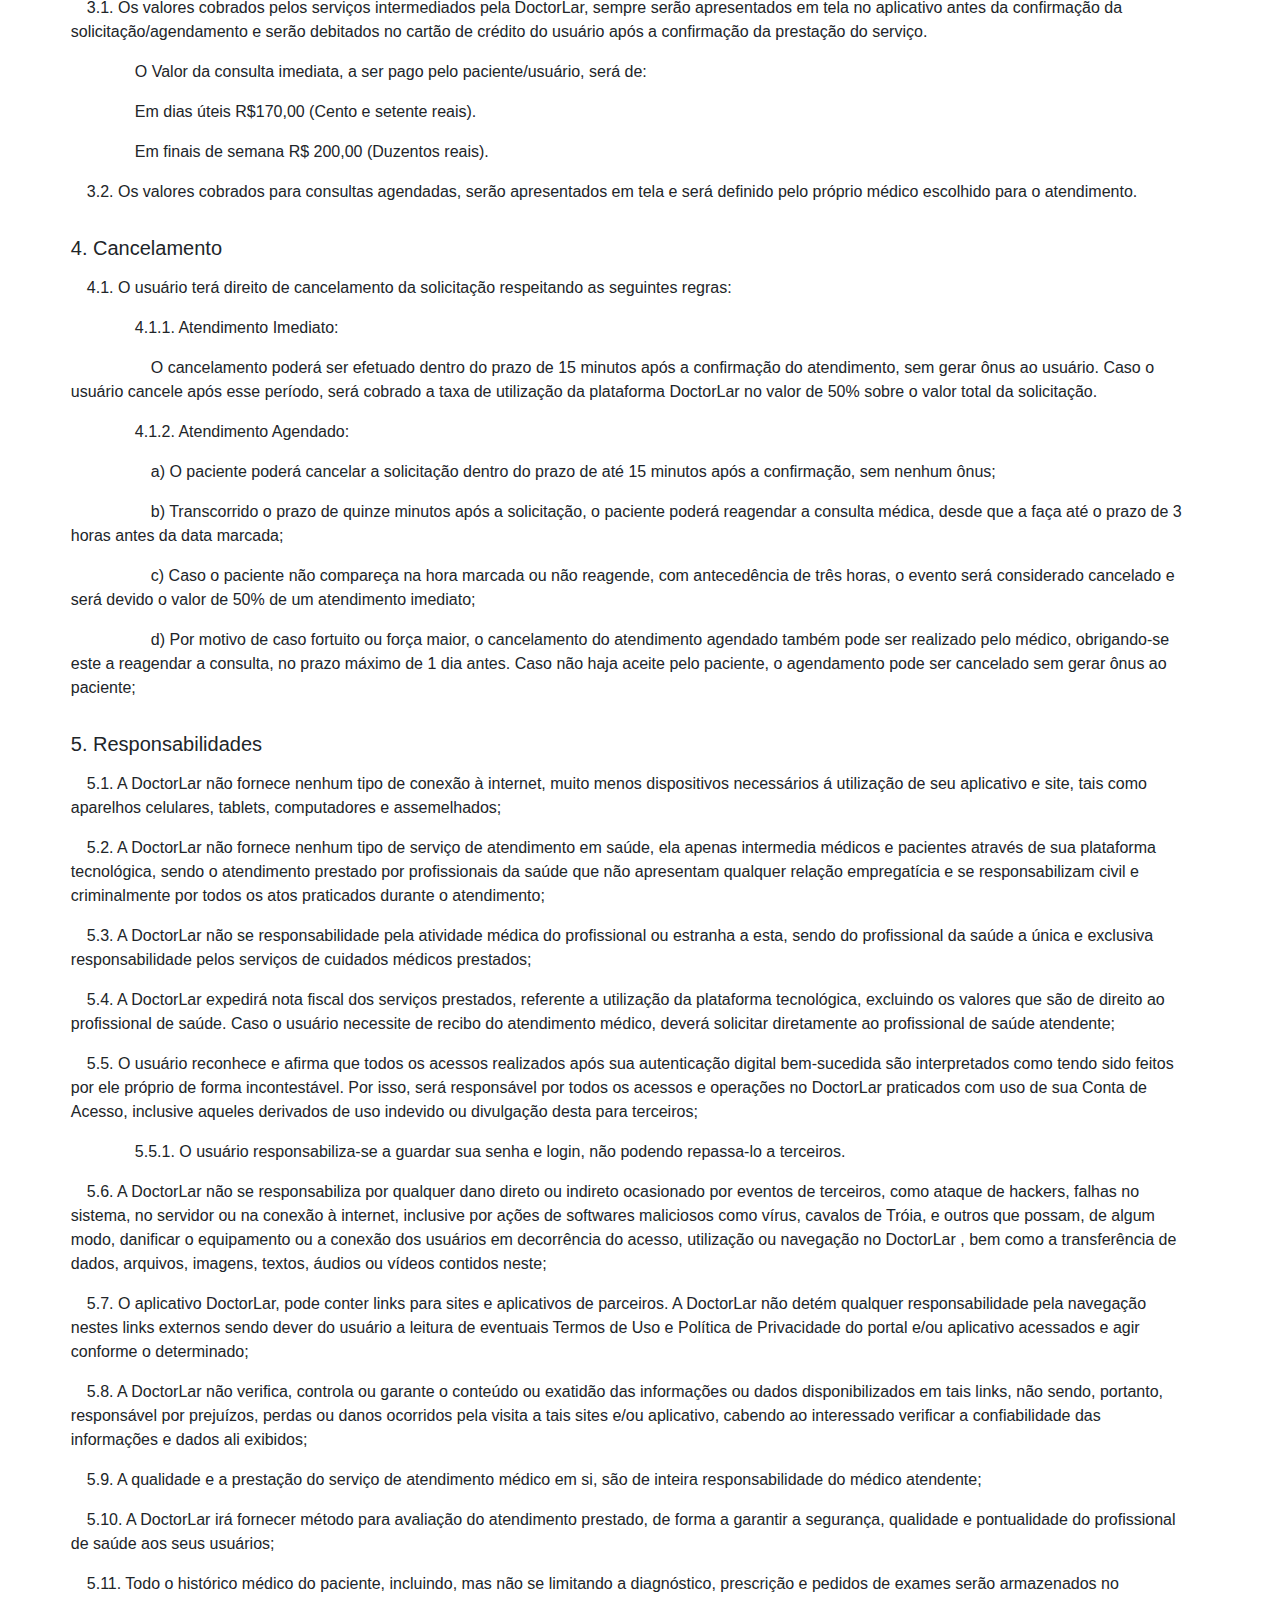
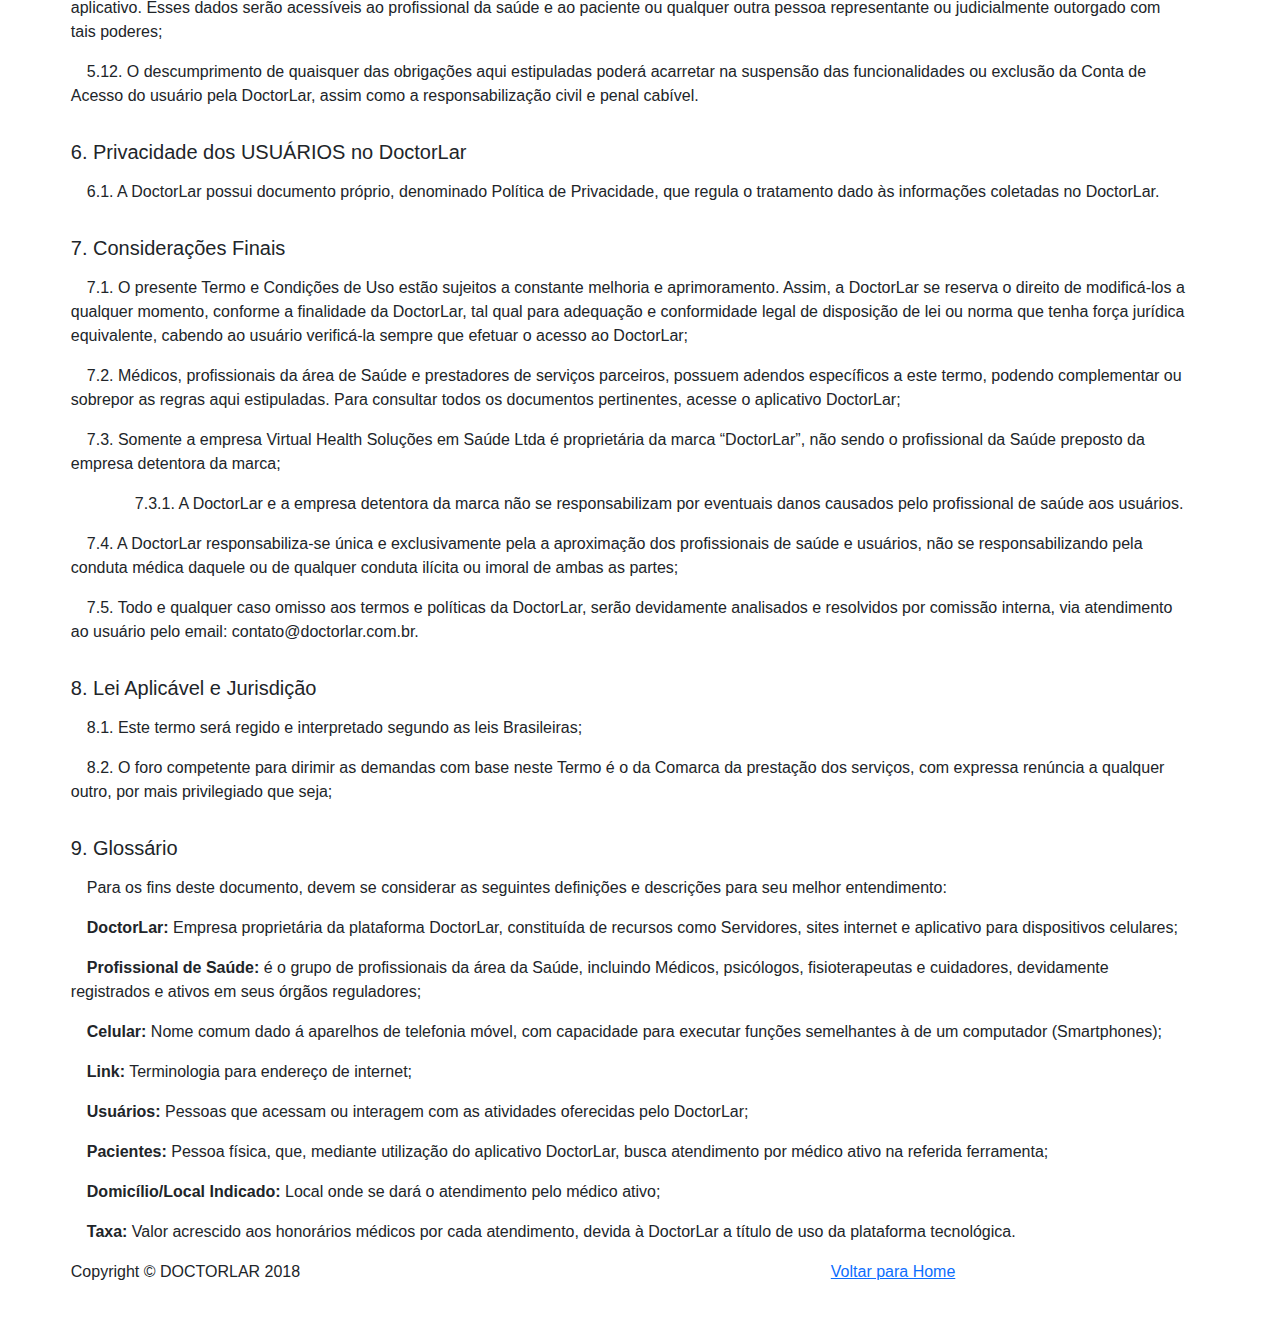
==== commit c68d8299: "Update politica&termos.html" ====
--- a/politica&termos.html
+++ b/politica&termos.html
@@ -1,1319 +1,272 @@
-<!doctype html>
-<html lang="pt-br">
-
+
+               
+<!DOCTYPE html>
+<html lang="en">
 <head>
-  <meta charset="utf-8">
-  <meta name="viewport" content="width=device-width, initial-scale=1">
-
-
-
-  <link href="../vendor/font-awesome/css/font-awesome.min.css" rel="stylesheet" type="text/css">
+    <meta charset="UTF-8">
+    <meta http-equiv="X-UA-Compatible" content="IE=edge">
+    <meta name="viewport" content="width=device-width, initial-scale=1.0">
+
+    <link href="../vendor/font-awesome/css/font-awesome.min.css" rel="stylesheet" type="text/css">
   <link href="https://fonts.googleapis.com/css?family=Montserrat:400,700" rel="stylesheet" type="text/css">
   <link href='https://fonts.googleapis.com/css?family=Kaushan+Script' rel='stylesheet' type='text/css'>
   <link href='https://fonts.googleapis.com/css?family=Droid+Serif:400,700,400italic,700italic' rel='stylesheet' type='text/css'>
   <link href='https://fonts.googleapis.com/css?family=Roboto+Slab:400,100,300,700' rel='stylesheet' type='text/css'>
 
-  <link rel="icon" type="imagem/png" href="assets/img-doctorlar/doctorlaricon.png" />
-  <link rel="stylesheet" href="css/main.css" />
-  <meta name="viewport" content="width=840">
-  <title>Doctorlar</title>
+  <link rel="stylesheet" href="./css/main.css">
+    <title>Document</title>
 </head>
-
 <body>
-
-  <!-- header inicio-->
-
-  <div id="header">
-
-    <div class="container">
-      <nav class="navbar navbar-expand-lg navbar-light justify-content-between fixed-top" id="navbarex">
-        <a class="navbar-brand" href="#">
-          <img src="assets/img-doctorlar/doctorlar7.png" class="img-fluid doc-nav" width="230 " height=" 200 " />
-        </a>&nbsp;&nbsp;
-
-        <button class="navbar-toggler btn btn-primary" type="button" data-bs-toggle="collapse" onclick="click"
-          data-bs-target="#navbarNav" aria-controls="navbarNav" aria-expanded="false" aria-label="Toggle navigation">
-          <span class="navbar-toggler-icon-disable"></span>
-          <p id="menu">MENU</p>
-        </button>
-        <div class="collapse navbar-collapse" id="navbarNav">
-          <ul class="navbar-nav">
-            <li class="nav-item">
-              <a class="nav-link  fw-bold" aria-current="page" href="#sobre">
-                SOBRE
-              </a>
-            </li>
-            <li class="nav-item">
-              <a class="nav-link fw-bold" href="#serviceshtwo">
-                SERVIÇOS
-              </a>
-            </li>
-            <li class="nav-item">
-              <a class="nav-link fw-bold" href="#funcionamento">
-                COMO FUNCIONA
-              </a>
-            </li>
-            <li class="nav-item">
-              <a class="nav-link fw-bold " href="#faca-parte">
-                FAÇA PARTE
-              </a>
-            </li>
-            <li class="nav-item">
-              <a class="nav-link fw-bold normal-a" href="#sobre-nosso-time">
-                NOSSO TIME
-              </a>
-              <!-- responsive-link-->
-              <a class="nav-link fw-bold responvive-sobre" href="#time-responsive">
-                NOSSO TIME
-              </a>
-              <!-- responsive-link-->
-            </li>
-            <li class="nav-item">
-              <a class="nav-link fw-bold " aria-current="page" href="#contato">
-                CONTATO
-              </a>
-            </li>
-            <li class="nav-item">
-              <a class="nav-link fw-bold" aria-current="page" href="https://blog.doctorlar.com.br/">
-                BLOG
-              </a>
-            </li>
-            <li class="nav-item">
-              <a class="nav-link fw-bold" aria-current="page" href="https://cadastro.doctorlar.com.br/index.html#/home">
-                ÁREA MÉDICA
-              </a>
-            </li>
-          </ul>
-        </div>
-    </div>
-    </nav>
-
-  </div>
-  </div>
-  <!-- header final-->
-
-
-  <!-- carrocel banners inicio-->
-
-  <div id="slider">
-    <div class="container">
-      <div class="row">
-        <div class="col-md-12 align-self-center">
-          <div id="carouselExampleControls" class="carousel slide" data-bs-ride="carousel">
-            <div class="carousel-inner">
-              <div class="carousel-item active">
-                <img src="assets/banners/Banner1.jpg" class="d-block w-100">
+    <body>
+
+        <body id="page-top">
+            <!-- About -->
+            <section id="about">
+              <div class="container">
+                <!-- <div class="row">
+                  <div class="col-12 text-center">
+                    <img src="img/logos/doctorlar4.png" alt="DoctorLar" width="40%">
+                  </div>
+                </div> -->
+                <div class="row">
+                  <div class="col-lg-12 text-center">
+                    <!-- <img src="img/logos/logo80px.png" alt=""> -->
+                    <a href="index.html"><img src="assets/img-doctorlar/doctorlaricon.png" alt="DoctorLar" width="15%"></a>
+                    <h4>&nbsp;</h4>
+                    <!-- <h2 class="section-heading text-uppercase">DOCTORLAR</h2> -->
+                    <h3>TERMOS E CONDIÇÕES DE USO</h3>
+                  </div>
+                </div>
+                <div id="space" class="container"></div>
+                <div class="row">
+                  <div class="col-12">
+                    <p style="color: red">ATENÇÃO: Este aplicativo não se destina ao atendimento de EMERGÊNCIA. Caso o paciente tenha quaisquer sinais vitais comprometidos, tais como respiração, pulsação, reações alérgicas, sangramentos ou fraturas confirmadas, você deve levá-lo ao pronto atendimento ou Hospital mais próximo ou acionar o serviço de atendimento do seu município pelo telefone 192 ou Bombeiros no 193.</p>
+                  </div>
+                </div>
+                <div id="space" class="container"></div>
+                <div class="row">
+                  <div class="col-12">
+                    <hr>
+                  </div>
+                </div>
+                <div id="space" class="container"></div>
+                <div class="row">
+                  <div class="col-12">
+                    <p>Obrigado por utilizar o aplicativo DoctorLar, saúde na ponta do dedo. Este documento relaciona as principais regras a serem observadas por todos que acessam ou utilizam as funcionalidades do aplicativo DoctorLar.</p>&gt;
+                    <p>Como condição para acesso e uso do DoctorLar, você declara que fez a leitura completa e atenta das regras deste documento e de sua Política de Privacidade, estando plenamente ciente e de acordo com elas.</p>
+                  </div>
+                </div>
+                <div id="space" class="container"></div>
+                <div class="row">
+                  <div class="col-12">
+                    <p></p><h5>1. Informações Gerais sobre a DoctorLar</h5><p></p>
+                    <p> 1.1. A DoctorLar é uma plataforma tecnológica, pertencente a Virtual Health Soluções em Saúde Ltda, estabelecida à Rua Duque de Caxias, 174 – sala 3, Centro – Uberlândia - MG - CEP: 38400-142, inscrita no CNPJ sob nº 29.589.665/0001-64, cuja a finalidade é interligar pacientes aos médicos, para atendimento domiciliar imediato ou agendado.</p>
+                    <p> 1.2. A DoctorLar pode ser utilizada por todo indivíduo capaz, conforme legislação civil vigente, podendo este se responsabilizar pelo chamado para atendimento de individuo com capacidade civil reduzida para requisição de atendimento médico de profissionais de saúde devidamente registrados em seus conselhos profissionais.</p>
+                    <p> 1.3. Para a utilização do DoctorLar é necessário que o usuário possua um aparelho telefone celular, devidamente habilitado em qualquer operadora de telefonia móvel e possua acesso à internet, itens estes, que são de responsabilidade e custo do usuário.</p>
+                    <p> 1.4. Para a utilização do DoctorLar, é necessário instalar o aplicativo e realizar o cadastro informando dados pessoais e de localização. Tanto para pacientes como para médicos, a DoctorLar exigirá documentos comprobatórios para a confirmação do cadastro.</p>
+                    <p> 1.5. Todas as informações fornecidas a DoctorLar são de inteira responsabilidade do usuário, caso estas não correspondam com a verdade, o cadastro pode ser suspenso ou até mesmo cancelado.</p>
+                    <p> 1.6. A DoctorLar não se responsabiliza pelas informações e diagnósticos fornecidos pelos profissionais da saúde que atenderem o usuário do aplicativo, muito menos pelos resultados obtidos em seu tratamento.</p>
+                  </div>
+                </div>
+                <div id="space" class="container"></div>
+                
+                <div class="row">
+                  <div class="col-12">
+                    <p></p><h5>2. Funcionamento</h5><p></p>
+                    <p> 2.1. A DoctorLar e suas funcionalidades são apresentadas ao usuário na maneira como estão disponíveis nas lojas de aplicativos Google Play e Apple Store, podendo passar por constantes aprimoramentos e atualizações sem prévio aviso.</p>
+                    <p> 2.2. A DoctorLar estará disponível para consultas imediatas no horário que compreende das 07:00 as 21 horas todos os dias da semana, no entanto, podem ocorrer, eventualmente, indisponibilidades temporárias decorrente de manutenção necessária ou mesmo gerada por motivos fora da alçada da DoctorLar.</p>
+                    <p> 2.3. A DoctorLar oferece dois tipos de Atendimento médico, o atendimento imediato e o agendado.</p>
+                    <p>    2.3.1. Atendimento Imediato: O usuário deverá informar os sintomas e dores através do aplicativo para que o médico selecionado possa se dirigir ao local indicado, no prazo de 01 (uma) hora, salvo possíveis incidentes que possam ocorrer no percurso do médico.  Após informações do usuário, o aplicativo selecionará através de geolocalização, o médico mais próximo e apto ao atendimento, podendo ser um médico clínico geral, cardiologista ou pediatra, conforme a idade do paciente, que atenda no perímetro urbano. Será apresentado em tela, o nome do médico.</p>
+                    <p>    2.3.2. Atendimento Agendado: O usuário poderá escolher o horário, dentre aqueles disponibilizados pelo médico, para atendimento. O paciente escolhe se o atendimento será executado em seu domicilio ou local indicado. Após a confirmação, a data e hora ficam bloqueadas tanto na agenda do médico como na do usuário, sendo que o aplicativo irá gerar alertas para o atendimento na tela do dispositivo.</p>
+                    <p>    2.3.3. File de Espera: A DoctorLar dispõe de uma fila de espera para atendimento agendado, na qual se houver uma ocorrência de desistência ou a abertura de um novo horário para um determinado prestador desejado, o primeiro paciente que estiver em fila será avisado desta disponibilidade, caso ele não tenha interesse, a fila seguirá a ordem de solicitações.</p>
+                  </div>
+                </div>
+                <div id="space" class="container"></div>
+                
+                <div class="row">
+                  <div class="col-12">
+                    <p></p><h5>3. Valores e Taxas</h5><p></p>
+                    <p> 3.1. Os valores cobrados pelos serviços intermediados pela DoctorLar, sempre serão apresentados em tela no aplicativo antes da confirmação da solicitação/agendamento e serão debitados no cartão de crédito do usuário após a confirmação da prestação do serviço.</p>
+                    <p>    O Valor da consulta imediata, a ser pago pelo paciente/usuário, será de: </p>
+                    <p>    Em dias úteis R$170,00 (Cento e setente reais).</p>
+                    <p>    Em finais de semana R$ 200,00 (Duzentos reais). </p>
+                    <p> 3.2. Os valores cobrados para consultas agendadas, serão apresentados em tela e será definido pelo próprio médico escolhido para o atendimento. </p>
+                  </div>
+                </div>
+                <div id="space" class="container"></div>
+                <div class="row">
+                  <div class="col-12">
+                    <p></p><h5>4. Cancelamento</h5><p></p>
+                    <p> 4.1. O usuário terá direito de cancelamento da solicitação respeitando as seguintes regras:</p>
+                    <p>    4.1.1. Atendimento Imediato:</p>
+                    <p>     O cancelamento poderá ser efetuado dentro do prazo de 15 minutos após a confirmação do atendimento, sem gerar ônus ao usuário. Caso o usuário cancele após esse período, será cobrado a taxa de utilização da plataforma DoctorLar no valor de 50% sobre o valor total da solicitação.</p>
+                    <p>    4.1.2. Atendimento Agendado:</p>
+                    <p>     a) O paciente poderá cancelar a solicitação dentro do prazo de até 15 minutos após a confirmação, sem nenhum ônus;</p>
+                    <p>     b) Transcorrido o prazo de quinze minutos após a solicitação, o paciente poderá reagendar a consulta médica, desde que a faça até o prazo de 3 horas antes da data marcada;</p>
+                    <p>     c) Caso o paciente não compareça na hora marcada ou não reagende, com antecedência de três horas, o evento será considerado cancelado e será devido o valor de 50% de um atendimento imediato;</p>
+                    <p>     d) Por motivo de caso fortuito ou força maior, o cancelamento do atendimento agendado também pode ser realizado pelo médico, obrigando-se este a reagendar a consulta, no prazo máximo de 1 dia antes. Caso não haja aceite pelo paciente, o agendamento pode ser cancelado sem gerar ônus ao paciente;</p>
+                  </div>
+                </div>
+                <div id="space" class="container"></div>
+                <div class="row">
+                  <div class="col-12">
+                    <p></p><h5>5. Responsabilidades</h5><p></p>
+                    <p> 5.1. A DoctorLar não fornece nenhum tipo de conexão à internet, muito menos dispositivos necessários á utilização de seu aplicativo e site, tais como aparelhos celulares, tablets, computadores e assemelhados;</p>
+                    <p> 5.2. A DoctorLar não fornece nenhum tipo de serviço de atendimento em saúde, ela apenas intermedia médicos e pacientes através de sua plataforma tecnológica, sendo o atendimento prestado por profissionais da saúde que não apresentam qualquer relação empregatícia e se responsabilizam civil e criminalmente por todos os atos praticados durante o atendimento;</p>
+                    <p> 5.3. A DoctorLar não se responsabilidade pela atividade médica do profissional ou estranha a esta, sendo do profissional da saúde a única e exclusiva responsabilidade pelos serviços de cuidados médicos prestados;</p>
+                    <p> 5.4. A DoctorLar expedirá nota fiscal dos serviços prestados, referente a utilização da plataforma tecnológica, excluindo os valores que são de direito ao profissional de saúde. Caso o usuário necessite de recibo do atendimento médico, deverá solicitar diretamente ao profissional de saúde atendente;</p>
+                    <p> 5.5. O usuário reconhece e afirma que todos os acessos realizados após sua autenticação digital bem-sucedida são interpretados como tendo sido feitos por ele próprio de forma incontestável. Por isso, será responsável por todos os acessos e operações no DoctorLar praticados com uso de sua Conta de Acesso, inclusive aqueles derivados de uso indevido ou divulgação desta para terceiros;</p>
+                    <p>    5.5.1. O usuário responsabiliza-se a guardar sua senha e login, não podendo repassa-lo a terceiros.</p>
+                    <p> 5.6. A DoctorLar não se responsabiliza por qualquer dano direto ou indireto ocasionado por eventos de terceiros, como ataque de hackers, falhas no sistema, no servidor ou na conexão à internet, inclusive por ações de softwares maliciosos como vírus, cavalos de Tróia, e outros que possam, de algum modo, danificar o equipamento ou a conexão dos usuários em decorrência do acesso, utilização ou navegação no DoctorLar , bem como a transferência de dados, arquivos, imagens, textos, áudios ou vídeos contidos neste;</p>
+                    <p> 5.7. O aplicativo DoctorLar, pode conter links para sites e aplicativos de parceiros. A DoctorLar não detém qualquer responsabilidade pela navegação nestes links externos sendo dever do usuário a leitura de eventuais Termos de Uso e Política de Privacidade do portal e/ou aplicativo acessados e agir conforme o determinado;</p>
+                    <p> 5.8. A DoctorLar não verifica, controla ou garante o conteúdo ou exatidão das informações ou dados disponibilizados em tais links, não sendo, portanto, responsável por prejuízos, perdas ou danos ocorridos pela visita a tais sites e/ou aplicativo, cabendo ao interessado verificar a confiabilidade das informações e dados ali exibidos;</p>
+                    <p> 5.9. A qualidade e a prestação do serviço de atendimento médico em si, são de inteira responsabilidade do médico atendente;</p>
+                    <p> 5.10. A DoctorLar irá fornecer método para avaliação do atendimento prestado, de forma a garantir a segurança, qualidade e pontualidade do profissional de saúde aos seus usuários;</p>
+                    <p> 5.11. Todo o histórico médico do paciente, incluindo, mas não se limitando a diagnóstico, prescrição e pedidos de exames serão armazenados no aplicativo. Esses dados serão acessíveis ao profissional da saúde e ao paciente ou qualquer outra pessoa representante ou judicialmente outorgado com tais poderes;</p>
+                    <p> 5.12. O descumprimento de quaisquer das obrigações aqui estipuladas poderá acarretar na suspensão das funcionalidades ou exclusão da Conta de Acesso do usuário pela DoctorLar, assim como a responsabilização civil e penal cabível.</p>
+                  </div>
+                </div>
+                <div id="space" class="container"></div>
+                <div class="row">
+                  <div class="col-12">
+                    <p></p><h5>6. Privacidade dos USUÁRIOS no DoctorLar</h5><p></p>
+                    <p> 6.1. A DoctorLar possui documento próprio, denominado Política de Privacidade, que regula o tratamento dado às informações coletadas no DoctorLar.</p>
+                  </div>
+                </div>
+                <div id="space" class="container"></div>
+                <div class="row">
+                  <div class="col-12">
+                    <p></p><h5>7. Considerações Finais</h5><p></p>
+                    <p> 7.1. O presente Termo e Condições de Uso estão sujeitos a constante melhoria e aprimoramento. Assim, a DoctorLar se reserva o direito de modificá-los a qualquer momento, conforme a finalidade da DoctorLar, tal qual para adequação e conformidade legal de disposição de lei ou norma que tenha força jurídica equivalente, cabendo ao usuário verificá-la sempre que efetuar o acesso ao DoctorLar;</p>
+                    <p> 7.2. Médicos, profissionais da área de Saúde e prestadores de serviços parceiros, possuem adendos específicos a este termo, podendo complementar ou sobrepor as regras aqui estipuladas. Para consultar todos os documentos pertinentes, acesse o aplicativo DoctorLar;</p>
+                    <p> 7.3. Somente a empresa Virtual Health Soluções em Saúde Ltda é proprietária da marca “DoctorLar”, não sendo o profissional da Saúde preposto da empresa detentora da marca;</p>
+                    <p>    7.3.1. A DoctorLar e a empresa detentora da marca não se responsabilizam por eventuais danos causados pelo profissional de saúde aos usuários.</p>
+                    <p> 7.4. A DoctorLar responsabiliza-se única e exclusivamente pela a aproximação dos profissionais de saúde e usuários, não se responsabilizando pela conduta médica daquele ou de qualquer conduta ilícita ou imoral de ambas as partes;</p>
+                    <p> 7.5. Todo e qualquer caso omisso aos termos e políticas da DoctorLar, serão devidamente analisados e resolvidos por comissão interna, via atendimento ao usuário pelo email: contato@doctorlar.com.br.</p>
+                  </div>
+                </div>
+                <div id="space" class="container"></div>
+                <div class="row">
+                  <div class="col-12">
+                    <p></p><h5>8. Lei Aplicável e Jurisdição</h5><p></p>
+                    <p> 8.1. Este termo será regido e interpretado segundo as leis Brasileiras;</p>
+                    <p> 8.2. O foro competente para dirimir as demandas com base neste Termo é o da Comarca da prestação dos serviços, com expressa renúncia a qualquer outro, por mais privilegiado que seja;</p>
+                  </div>
+                </div>
+                <div id="space" class="container"></div>
+                <div class="row">
+                  <div class="col-12">
+                    <p></p><h5>9. Glossário</h5><p></p>
+                    <p> Para os fins deste documento, devem se considerar as seguintes definições e descrições para seu melhor entendimento:</p>
+                    <p> <b>DoctorLar:</b> Empresa proprietária da plataforma DoctorLar, constituída de recursos como Servidores, sites internet e aplicativo para dispositivos celulares;</p>
+                    <p> <b>Profissional de Saúde:</b> é o grupo de profissionais da área da Saúde, incluindo Médicos, psicólogos, fisioterapeutas e cuidadores, devidamente registrados e ativos em seus órgãos reguladores;</p>
+                    <p> <b>Celular:</b> Nome comum dado á aparelhos de telefonia móvel, com capacidade para executar funções semelhantes à de um computador (Smartphones);</p>
+                    <p> <b>Link:</b> Terminologia para endereço de internet;</p>
+                    <p> <b>Usuários:</b> Pessoas que acessam ou interagem com as atividades oferecidas pelo DoctorLar;</p>
+                    <p> <b>Pacientes:</b> Pessoa física, que, mediante utilização do aplicativo DoctorLar, busca atendimento por médico ativo na referida ferramenta;</p>
+                    <p> <b>Domicílio/Local Indicado:</b>  Local onde se dará o atendimento pelo médico ativo;</p>
+                    <p> <b>Taxa:</b> Valor acrescido aos honorários médicos por cada atendimento, devida à DoctorLar a título de uso da plataforma tecnológica.</p>
+                  </div>
+                </div>
               </div>
-              <div class="carousel-item">
-                <img src="assets/banners/Banner2.png" class="d-block w-100">
+            </section>
+        
+            <!-- Footer -->
+            <footer>
+              <div class="container">
+                <div class="row">
+                  <div class="col-md-4">
+                    <span class="copyright">Copyright © DOCTORLAR 2018</span>
+                  </div>
+                  <div class="col-md-4">
+                    <ul class="list-inline social-buttons">
+                      <li class="list-inline-item">
+                        <a href="https://twitter.com/AppDoctorLar">
+                          <i class="fa fa-twitter"></i>
+                        </a>
+                      </li>
+                      <li class="list-inline-item">
+                        <a href="https://www.instagram.com/AppDoctorLar/">
+                          <i class="fa fa-instagram"></i>
+                        </a>
+                      </li>
+                      <li class="list-inline-item">
+                        <a href="https://www.facebook.com/appdoctorlar">
+                          <i class="fa fa-facebook"></i>
+                        </a>
+                      </li>
+                      <!-- <li class="list-inline-item">
+                        <a href="#">
+                          <i class="fa fa-linkedin"></i>
+                        </a>
+                      </li> -->
+                    </ul>
+                  </div>
+                  <div class="col-md-4">
+                    <ul class="list-inline quicklinks">
+                      <li class="list-inline-item">
+                        <a href="index.html">Voltar para Home</a>
+                      </li>
+                    </ul>
+                  </div>
+                </div>
               </div>
-              <div class="carousel-item">
-                <img src="assets/banners/Banner3.png" class="d-block w-100">
-              </div>
-              <div class="carousel-item">
-                <img src="assets/banners/madrenovo.png" class="d-block w-100">
-              </div>
-              <div class="carousel-item">
-                <img src="assets/banners/banner4.jpg" class="d-block w-100">
-              </div>
-              <div class="carousel-item">
-                <img src="assets/banners/banner5.jpg" class="d-block w-100">
-              </div>
+            </footer>
+        
+            <!-- Bootstrap core JavaScript -->
+            <script src="vendor/jquery/jquery.min.js"></script>
+            <script src="vendor/bootstrap/js/bootstrap.bundle.min.js"></script>
+        
+            <!-- Plugin JavaScript -->
+            <script src="vendor/jquery-easing/jquery.easing.min.js"></script>
+        
+            <!-- Contact form JavaScript -->
+            <script src="js/jqBootstrapValidation.js"></script>
+            <script src="js/contact_me.js"></script>
+        
+            <!-- Custom scripts for this template -->
+            <script src="js/agency.min.js"></script>
+        
+          
+        
+        
+        <div style="display: none" class="ubey-RecordingScreen-count-down ubey-RecordingScreen-count-down-container">
+            <style>
+                .ubey-RecordingScreen-count-down-container {
+                    position: fixed;
+                    height: 100vh;
+                    width: 100vw;
+                    top: 0;
+                    left: 0;
+                    z-index: 9999999999999;
+                    background-color: rgba(0, 0, 0, 0.2);
+                }
+        
+                .ubey-RecordingScreen-count-down-content {
+                    position: absolute;
+                    display: flex;
+                    top: 50%;
+                    left: 50%;
+                    justify-content: center;
+                    align-items: center;
+                    color: white;
+                    height: 15em;
+                    width: 15em;
+                    transform: translate(-50%, -100%);
+                    background-color: rgba(0, 0, 0, 0.6);
+                    border-radius: 50%;
+                }
+        
+                #ubey-RecordingScreen-count-count {
+                    font-size: 14em;
+                    transform: translateY(-2%);
+                }
+            </style>
+            <div class="ubey-RecordingScreen-count-down-content">
+                <span id="ubey-RecordingScreen-count-count"></span>
             </div>
-            <button class="carousel-control-prev" type="button" data-bs-target="#carouselExampleControls"
-              data-bs-slide="prev">
-              <span class="carousel-control-prev-icon" aria-hidden="true"></span>
-              <span class="visually-hidden">Previous</span>
-            </button>
-            <button class="carousel-control-next" type="button" data-bs-target="#carouselExampleControls"
-              data-bs-slide="next">
-              <span class="carousel-control-next-icon" aria-hidden="true"></span>
-              <span class="visually-hidden">Next</span>
-            </button>
-          </div>
-
-        </div>
-      </div>
-    </div>
-  </div>
-  <!-- carrocel banners final-->
-
-
-  <!--section about inicio-->
-  <section id="about-doctorlar">
-    <div id="about">
-      <div class="container">
-        <div data-bs-spy="scroll" data-bs-target="#navbarex" data-bs-root-margin="0px 0px -40%"
-          data-bs-smooth-scroll="true" class="scrollspy-example" tabindex="0"></div>
-        <h1 align="center" id="sobre"><strong>Sobre o Doctorlar</strong> </h1>
-      </div>
-    </div>
-
-    <div id="text-about">
-      <div class="container">
-        <div class="row">
-          <div class="col-md-12 col-lg-6 align-self-center mt-0 ">
-
-            <h3 id="text-about-doctorlar"><strong>DoctorLar é a Saúde na ponta do dedo</strong></h3>&nbsp;
-
-            <p class="mx-auto" id="p-text-sobre-doctorlar">Esqueça as filas em hospitais e esperas em consultórios
-              médicos. DoctorLar é
-              a ponte entre médico e
-              paciente, um aplicativo com toda segurança e praticidade para você solicitar e agendar sua consulta
-              presencial ou TeleMedicina.</p>
-
-            <p class="mx-auto" id="p-text-sobre-doctorlar">Idealizado por profissionais da medicina, você informa no
-              próprio aplicativo
-              seus sintomas, escolhe a
-              especialidade do médico, diz o local em que deseja ser atendido, paga e em pouquíssimo tempo o médico vai
-              até você.</p>
-
-            <p class="mx-auto" id="p-text-sobre-doctorlar"> O atendimento poderá ocorrer, na sua residência, local de
-              trabalho ou
-              TeleMedicina.</p>
-          </div>
-
-          <div class="col-md-12 col-lg-6 mx-auto text-center ">
-            <img src="assets/img-doctorlar/imglaranja.png" class="regular-shadow mb-5  " id="img-doctorlar" width="370"
-              height="395">
-          </div>
-        </div>
-      </div>
-    </div>
-
-    <div class="container">
-      <div class="col-lg-11 mx-auto text-center col-md-10">
-        <div class="row">
-          <hr class="" id="hr-first">
-        </div>
-      </div>
-    </div>
-
-    <!-- figures inicio-->
-    <div id="figuresone">
-      <div class="container">
-        <div class="row justify-content-between justify-content-center">
-          <div class="col-md-12 col-lg-4">
-            <div class="row py-2">
-              <div class="col-2-mx-1">
-                <img src="assets/serviços/missaob.png" class="fas fa-chart-line text-shadow" id="img-mission"
-                  aria-hidden="true" width="73" height="60"></img>
-              </div>
-              <div class="col-auto" id="colmission">
-                <h3 class="fw-bold " id="h3mission">Missão</h3>
-              </div>
-            </div>
-            <p id="p-mission">Garantir, por meio da tecnologia, aproximação entre médico e paciente, proporcionando
-              saúde, conforto e satisfação aos pacientes, valorizando o trabalho médico.</p>
-          </div>
-          <div class="col-md-12 col-lg-4">
-            <div class="row py-2">
-              <div class="col-2-mx-1 $spacer * 1.5">
-                <img src="assets/serviços/visaob.png" class="fas fa-chart-line text-shadow" id="img-vision"
-                  aria-hidden="true" width="80" height="50"></img>
-              </div>
-              <div class="col-auto" id="colvision">
-                <h3 class="fw-bold " id="h3vision">Visão</h3>
-              </div>
-            </div>
-            <p id="p-vision">Ser o principal aplicativo de saúde no Brasil.</p>
-          </div>
-          <div class="col-md-12 col-lg-4">
-            <div class="row py-2">
-              <div class="col-2-mx-1">
-                <img src="assets/serviços/valoresb.png" class="fas fa-chart-line text-shadow" id="img-value"
-                  aria-hidden="true" width="65" height="60"></img>
-              </div>
-              <div class="col-auto" >
-                <h3 class="fw-bold" id="h3value">VALORES</h3>
-              </div>
-            </div>
-            <p id="p-value">Segurança e satisfação de pacientes e médicos com transparência e comprometimento.</p>
-          </div>
-        </div>
-      </div>
-    </div>
-    </div>
-
-    <!-- final figures -->
-    <div class="container">
-      <div class="col-lg-8 mx-auto col-md-10 text-center">
-        <div class="row">
-          <hr class="" id="hr-second">
-        </div>
-      </div>
-    </div>
-
-    <!-- nosso plano -->
-    <div id="plane">
-      <div class="container">
-        <div class="row">
-          <div class="col-md-12 py-4">
-            <h2 id="h-plane" class=fw-bold align="center">Nosso plano é você!</h2>
-          </div>
-          <div id="imgone" class=" align-self-center text-center pt-3">
-            <img src="assets/serviços/nossoplanob.png" class="rounded float-midle" width="150" height="156">
-          </div>
-        </div>
-      </div>
-    </div>
-    </div>
-
-    <!-- final section sobre -->
-  </section>
-
-
-
-  <!-- serviços -->
-
-  <section id="cards-figure">
-    <div id="figures">
-      <div class="container">
-        <div data-bs-spy="scroll" data-bs-target="#navbarex" data-bs-root-margin="0px 0px -40%"
-          data-bs-smooth-scroll="true" class="scrollspy-example" tabindex="0"></div>
-        <div class="row">
-          <div>
-            <h2 id="serviceshtwo" class=fw-bold align="center">serviços</h2>
-          </div>
-
-        </div>
-      </div>
-    </div>
-
-    <div id="cards-text-one">
-      <div class="container">
-        <div class="col-12">
-          <div class="row ">
-            <div class="col-md-6 col-lg-4 ">
-              <div class="card mx-auto  p-1 mb-3" id="first-cardes" style="width: 22rem;">
-                <img class="card" id="imgtel" src="assets/serviços/callb.png" alt="Card image cap" width="290"
-                  height="172">
-                <div class="card-body">
-                  <h5 class="card-title text-center fw-bold" id="h5tele">TeleMedicina</h5>
-                  <p class="card-text text-center " id="pcardtextele">Nos atendimentos em TeleMedicina, um profissional
-                    de
-                    saúde lhe atende no conforto do seu lar. Caso haja necessidade, você é indicado para um prestador
-                    realizar um atendimento detalhado.</p>
-
-                </div>
-              </div>
-            </div>
-            <div class="col-md-6 col-lg-4">
-              <div class="card mx-auto  p-1 mb-3" style="width: 20rem" id="house-card">
-                <img class="p-6 " id="imghouse" src="assets/serviços/medico-paciente.png" alt="Card image cap"
-                  width="200" height="190">
-                <div class="card-body">
-                  <h5 class="card-title text-center fw-bold" id="h5cardtitlehouse">Consulta Agendada Domiciliar</h5>
-                  <p class="card-text text-center" id="pcardtexthouse">Nesse formato, você escolhe o melhor dia e hora
-                    para sua consulta. No local e dia escolhido por você, o médico prestará o atendimento desejado com
-                    todo conforto e segurança.</p>
-
-                </div>
-              </div>
-            </div>
-            <div class="col-md-12 col-lg-4">
-              <div class="card mx-auto  p-1 mb-3" style="width: 22rem" id="medico-card-celular">
-                <img class="p-1 " id="imgmedicocelular" src="assets/serviços/mdccell.png" alt="Card image cap"
-                  width="220" height="255">
-                <div class="card-body">
-                  <h5 class="card-title text-center fw-bold" id="h5cardmedicocelular">Consulta Imediata</h5>
-                  <p class="card-text text-center" id="pcardmedicocelular">Não tem tempo para esperar? Chame um dos
-                    nossos
-                    médicos para o atendimento imediato. Em pouco tempo um médico chegará no local de sua preferência
-                    para
-                    lhe prestar o melhor atendimento.</p>
-
-                </div>
-              </div>
-            </div>
-          </div>
-        </div>
-      </div>
-    </div>
-
-
-  <!-- final secition cards-->
-</section>
-
-
-
-
-
-  <!-- serviços responsive -->
-
-  <section id="cards-figure">
-    <div id="figures">
-    
-    <div id="cards-text-one-responsive">
-      <div class="container">
-        <div class="col-12">
-          <div class="row ">
-            <div class="col-md-12 ">
-              <div class="card mx-auto  p-1 mb-3" id="first-cardes" style="width: 20rem;">
-                <img class="card" id="imgtel" src="assets/serviços/callb.png" alt="Card image cap" width="290"
-                  height="172">
-                <div class="card-body">
-                  <h5 class="card-title text-center fw-bold" id="h5tele">TeleMedicina</h5>
-                  <p class="card-text text-center " id="pcardtextele">Nos atendimentos em TeleMedicina, um profissional
-                    de
-                    saúde lhe atende no conforto do seu lar. Caso haja necessidade, você é indicado para um prestador
-                    realizar um atendimento detalhado.</p>
-
-                </div>
-              </div>
-            </div>
-            <div class="col-md-12">
-              <div class="card mx-auto  p-1 mb-3" style="width: 18rem" id="house-card">
-                <img class="p-6 " id="imghouse" src="assets/serviços/medico-paciente.png" alt="Card image cap"
-                  width="200" height="190">
-                <div class="card-body">
-                  <h5 class="card-title text-center fw-bold" id="h5cardtitlehouse">Consulta Agendada Domiciliar</h5>
-                  <p class="card-text text-center" id="pcardtexthouse">Nesse formato, você escolhe o melhor dia e hora
-                    para sua consulta. No local e dia escolhido por você, o médico prestará o atendimento desejado com
-                    todo conforto e segurança.</p>
-
-                </div>
-              </div>
-            </div>
-            <div class="col-md-12 ">
-              <div class="card mx-auto  p-1 mb-3" style="width: 18rem" id="medico-card-celular">
-                <img class="p-1 " id="imgmedicocelular" src="assets/serviços/mdccell.png" alt="Card image cap"
-                  width="220" height="255">
-                <div class="card-body">
-                  <h5 class="card-title text-center fw-bold" id="h5cardmedicocelular">Consulta Imediata</h5>
-                  <p class="card-text text-center" id="pcardmedicocelular">Não tem tempo para esperar? Chame um dos
-                    nossos
-                    médicos para o atendimento imediato. Em pouco tempo um médico chegará no local de sua preferência
-                    para
-                    lhe prestar o melhor atendimento.</p>
-
-                </div>
-              </div>
-            </div>
-          </div>
-        </div>
-      </div>
-    </div>
-
-    <div id="hr-maisservicos">
-      <div class="container">
-        <div class="col-lg-8 mx-auto col-md-10 text-center">
-          <div class="row">
-            <hr class="" id="hr-tree">
-          </div>
-        </div>
-      </div>
-    </div>
-
-
-
-
-    <div id="moreservices">
-      <div class="container">
-        <div data-bs-spy="scroll" data-bs-target="#navbarex" data-bs-root-margin="0px 0px -40%"
-          data-bs-smooth-scroll="true" class="scrollspy-example" tabindex="0"></div>
-        <div class="row">
-          <div>
-            <h4 id="mais-servicos" class=fw-bold align="center">Mais serviços</h4>
-          </div>
-
-        </div>
-      </div>
-    </div>
-
-    <div id="cards-figures-two">
-      <div class="container">
-        <div class="col-12 align-self-center" id="card-alinhar">
-          <div class="row">
-            <div class="col-lg-4 col-md-6">
-
-              <div class="card mx-auto" id="cardes" style="width: 16rem;">
-
-                <img class="p-3" src="assets/serviços/bandeirabs.png" id="img-bandeira" alt="Card image cap" width="100"
-                  height="100">
-                <div class="card-body">
-                  <h6 class="card-title text-center fw-bold" id="h6-card-bandeira">Consulta Agendada em Consultório</h6>
-                  <p class="card-text text-center " id="p-card-bandeira">Nesse formato, você escolhe o melhor dia e hora
-                    para sua consulta. Você vai até o consultório e o médico lhe atenderá.</p>
-                </div>
-              </div>
-            </div>
-            <div class="col-lg-4 col-md-6">
-              <div class="card mx-auto  p-1" id="cardes" style="width: 16rem;">
-
-                <img class="p-3" src="assets/serviços/certob.png" id="img-certo" alt="Card image cap" width="100"
-                  height="95">
-                <div class="card-body">
-                  <h6 class="card-title text-center fw-bold" id="h6-card-certo">Acompanhamento de Tratamentos</h6>
-                  <p class="card-text text-center " id="p-card-certo">Nossos profissionais realizarão o acompanhamento
-                    dos
-                    tratamentos através da TeleMedicina.</p>
-                </div>
-              </div>
-            </div>
-            <div class="col-lg-4 col-md-12">
-              <div class="card mx-auto" id="cardes" style="width: 16rem;">
-
-                <img class="p-3" src="assets/serviços/prontuariob.png" id="img-prontuario" alt="Card image cap"
-                  width="140" height="100">
-                <div class="card-body">
-                  <h6 class="card-title text-center fw-bold" id="h6-card-prontuario">Prontuário Eletrônico</h6>
-                  <p class="card-text text-center " id="p-card-prontuario">Tenha acesso as informações de sua saúde,
-                    medicamentos prescritos, últimas consultas por especialidade, tudo a um simples toque na tela.</p>
-                </div>
-              </div>
-            </div>
-          </div>
-        </div>
-      </div>
-    </div>
-
-    <div id="cards-figures-three">
-      <div class="container">
-        <div class="col-12" id="card-alinhar">
-          <div class="row  justify-content-between-3 justify-content-center">
-            <div class="col-lg-4 col-md-6">
-              <div class="card mx-auto" id="cardes" style="width: 19rem;">
-
-                <img class="p-2" src="assets/serviços/hospitalb.png" id="img-hospital" alt="Card image cap" width="100"
-                  height="100">
-                <div class="card-body">
-                  <h6 class="card-title text-center fw-bold" id="h6-card-hospital">Hospital de Retaguarda</h6>
-                  <p class="card-text text-center " id="p-card-hospital">Temos parceria com o Hospital MADRECOR, que
-                    atua
-                    com um conceito em atendimento hospitalar mais acolhedor e humanizado, com total segurança e
-                    qualidade.</p>
-                </div>
-              </div>
-            </div>
-
-            <div class="col-lg-4 col-md-6">
-              <div class="card mx-auto" id="cardes" style="width: 17.9rem;">
-                <img class="p-3" src="assets/serviços/carrob.png" id="img-carro" alt="Card image cap" width="110"
-                  height="90">
-                <div class="card-body">
-                  <h6 class="card-title text-center fw-bold" id="h6-card-carro">Transporte Terrestre</h6>
-                  <p class="card-text text-center " id="p-card-carro">Precisa de atendimento médico pré-hospitalar e/ou
-                    remoção? * Ligue para 0800 34 2115. A MEDILAR, nossa parceira possui atendimento pré-hospitalar,
-                    atuando em mais de 180 municípios.</p>
-                </div>
-              </div>
-            </div>
-
-            <div class="col-lg-4 col-md-12">
-              <div class="card mx-auto" id="cardes" style="width: 14rem;">
-                <img class="p-3" src="assets/serviços/labb.png" id="img-lab" alt="Card image cap" width="100"
-                  height="85">
-                <div class="card-body">
-                  <h6 class="card-title text-center fw-bold" id="h6-card-lab">Laboratórios Referenciados</h6>
-                  <p class="card-text text-center " id="p-card-lab">O Laboratório SABIN, nosso parceiro para exames
-                    laboratoriais possui uma lista completa de serviços em saúde.</p>
-                </div>
-              </div>
-            </div>
-          </div>
-        </div>
-      </div>
-    </div>
-
-    <div id="cards-figures-four">
-      <div class="container">
-        <div class="col-12" id="card-alinhar2">
-          <div class="row justify-content-between-3 justify-content-center">
-            <div class="col-lg-3 col-md-6">
-              <div class="card mx-auto" id="cardes" style="width: 18rem;">
-                <img class="p-3" src="assets/serviços/wtb.png" id="img-wlabel" alt="Card image cap" width="100"
-                  height="100">
-                <div class="card-body">
-                  <h6 class="card-title text-center fw-bold" id="h6-card-wlabel">Plataforma WhiteLabel</h6>
-                  <p class="card-text text-center align-self-center " id="p-card-wlabel">Você pode usar nossa plataforma
-                    com a sua cara. O aplicativo possui formato WhiteLabel, com funcionalidade e customização (mediante
-                    orçamento prévio). Fale Conosco a respeito.</p>
-                </div>
-              </div>
-            </div>
-
-
-
-            <div class="col-lg-3 col-md-6">
-              <div class="card mx-auto" id="cardes" style="width: 13rem;">
-                <img class="p-3" src="assets/serviços/remediosb.png" id="img-remedio" alt="Card image cap" width="115"
-                  height="115">
-                <div class="card-body">
-                  <h6 class="card-title text-center fw-bold" id="h6-card-remedio">Desconto em Medicamentos</h6>
-                  <p class="card-text text-center " id="p-card-remedio">Em breve!</p>
-                </div>
-              </div>
-            </div>
-          </div>
-        </div>
-      </div>
-    </div>
-</div>
-  </section>
-
-<section id="figures-responsive">
-  
-  <div id="cards-figures-two-responsive">
-    <div class="container">
-      <div class="col-12 align-self-center" id="card-alinhar">
-        <div class="row">
-          <div class="col-md-12">
-
-            <div class="card mx-auto" id="cardes-rs" style="width: 15rem;">
-
-              <img class="p-3 mx-auto" src="assets/serviços/bandeirabs.png" id="img-bandeira" alt="Card image cap" width="100"
-                height="100">
-              <div class="card-body">
-                <h6 class="card-title text-center fw-bold" id="h6-card-bandeira">Consulta Agendada em Consultório</h6>
-                <p class="card-text text-center " id="p-card-bandeira">Nesse formato, você escolhe o melhor dia e hora
-                  para sua consulta. Você vai até o consultório e o médico lhe atenderá.</p>
-              </div>
-            </div>
-          </div>
-          <div class="col-md-12">
-            <div class="card mx-auto  p-1" id="cardes-rs" style="width: 14rem;">
-
-              <img class="p-3 mx-auto" src="assets/serviços/certob.png" id="img-certo" alt="Card image cap" width="100"
-                height="95">
-              <div class="card-body">
-                <h6 class="card-title text-center fw-bold" id="h6-card-certo">Acompanhamento de Tratamentos</h6>
-                <p class="card-text text-center " id="p-card-certo">Nossos profissionais realizarão o acompanhamento
-                  dos
-                  tratamentos através da TeleMedicina.</p>
-              </div>
-            </div>
-          </div>
-          <div class="col-md-12">
-            <div class="card mx-auto" id="cardes-rs" style="width: 16rem;">
-
-              <img class="p-3 mx-auto" src="assets/serviços/prontuariob.png" id="img-prontuario" alt="Card image cap"
-                width="140" height="100">
-              <div class="card-body">
-                <h6 class="card-title text-center fw-bold" id="h6-card-prontuario">Prontuário Eletrônico</h6>
-                <p class="card-text text-center " id="p-card-prontuario">Tenha acesso as informações de sua saúde,
-                  medicamentos prescritos, últimas consultas por especialidade, tudo a um simples toque na tela.</p>
-              </div>
-            </div>
-          </div>
-        </div>
-      </div>
-    </div>
-  </div>
-
-
-
-  <div id="cards-figures-three-responsive">
-    <div class="container" >
-      <div class="col-12" id="card-alinhar">
-        <div class="row  justify-content-between-3 justify-content-center">
-          <div class="col-md-12">
-            <div class="card mx-auto" id="cardes-rs" style="width: 15.5rem;">
-
-              <img class="p-2 mx-auto" src="assets/serviços/hospitalb.png" id="img-hospital" alt="Card image cap" width="100"
-                height="100">
-              <div class="card-body">
-                <h6 class="card-title text-center fw-bold" id="h6-card-hospital">Hospital de Retaguarda</h6>
-                <p class="card-text text-center " id="p-card-hospital">Temos parceria com o Hospital MADRECOR, que
-                  atua
-                  com um conceito em atendimento hospitalar mais acolhedor e humanizado, com total segurança e
-                  qualidade.</p>
-              </div>
-            </div>
-          </div>
-
-          <div class="col-md-12">
-            <div class="card mx-auto" id="cardes-rs" style="width: 15rem;">
-              <img class="p-3 mx-auto" src="assets/serviços/carrob.png" id="img-carro" alt="Card image cap" width="120"
-                height="90">
-              <div class="card-body">
-                <h6 class="card-title text-center fw-bold" id="h6-card-carro">Transporte Terrestre</h6>
-                <p class="card-text text-center " id="p-card-carro">Precisa de atendimento médico pré-hospitalar e/ou
-                  remoção? * Ligue para 0800 34 2115. A MEDILAR, nossa parceira possui atendimento pré-hospitalar,
-                  atuando em mais de 180 municípios.</p>
-              </div>
-            </div>
-          </div>
-
-          <div class="col-md-12">
-            <div class="card mx-auto" id="cardes-rs" style="width: 13rem;">
-              <img class="p-3 mx-auto" src="assets/serviços/labb.png" id="img-lab" alt="Card image cap" width="100"
-                height="85">
-              <div class="card-body">
-                <h6 class="card-title text-center fw-bold" id="h6-card-lab">Laboratórios Referenciados</h6>
-                <p class="card-text text-center " id="p-card-lab">O Laboratório SABIN, nosso parceiro para exames
-                  laboratoriais possui uma lista completa de serviços em saúde.</p>
-              </div>
-            </div>
-          </div>
-        </div>
-      </div>
-    </div>
-  </div>
-
-  <div id="cards-figures-four-responsive">
-    <div class="container">
-      <div class="col-12" id="card-alinhar">
-        <div class="row justify-content-between-4 justify-content-center">
-          <div class="col-md-12">
-            <div class="card mx-auto" id="cardes-rs" style="width: 15rem;">
-              <img class="p-3 mx-auto" src="assets/serviços/wtb.png" id="img-wlabel" alt="Card image cap" width="100"
-                height="100">
-              <div class="card-body">
-                <h6 class="card-title text-center fw-bold" id="h6-card-wlabel">Plataforma WhiteLabel</h6>
-                <p class="card-text text-center align-self-center " id="p-card-wlabel">Você pode usar nossa plataforma
-                  com a sua cara. O aplicativo possui formato WhiteLabel, com funcionalidade e customização (mediante
-                  orçamento prévio). Fale Conosco a respeito.</p>
-              </div>
-            </div>
-          </div>
-
-
-
-          <div class="col-md-12">
-            <div class="card mx-auto" id="cardes-rs" style="width: 13rem;">
-              <img class="p-3 mx-auto" src="assets/serviços/remediosb.png" id="img-remedio" alt="Card image cap" width="115"
-                height="115">
-              <div class="card-body">
-                <h6 class="card-title text-center fw-bold" id="h6-card-remedio">Desconto em Medicamentos</h6>
-                <p class="card-text text-center " id="p-card-remedio">Em breve!</p>
-              </div>
-            </div>
-          </div>
-        </div>
-      </div>
-    </div>
-  </div>
-</section>
-
-
-
-  <!-- como funciona videos-->
-  <section id="funcionamento">
-    <div class="como-funciona">
-      <div class="container">
-        <div data-bs-spy="scroll" data-bs-target="#navbarex" data-bs-root-margin="0px 0px -40%"
-          data-bs-smooth-scroll="true" class="scrollspy-example" tabindex="0"></div>
-        <div class="row">
-          <div class="text-center justify-content-between-3">
-
-            <h2 id="h2-como-funciona" class=fw-bold align="center">Como Funciona</h2>
-          </div>
-        </div>
-      </div>
-    </div>
-
-    <div id="videos-doctorlar">
-      <div class="container" id="videosdoc">
-        <div class="row justify-content-between-3 justify-content-center">
-          <div class="col-lg-6 col-md-12">
-            <div class="vs-controller mx-auto  align-self-center text-center">
-              <video controls width="427" poster="assets/videos/pacientes.png" id="video-paciente" class=" mx-auto">
-                <source src="assets/videos/paciente.mp4" type="video/mp4">
-              </video>
-              <div id="para-pacientes ">
-                <h5 class="mx-auto  align-self-center text-center fw-bold" id="h5-para-pacientes">Para pacientes</h5>
-                <p id="p-para-pacientes">Se você é paciente, confira como funciona o DoctorLar.</p>
-              </div>
-            </div>
-          </div>
-
-
-          <div class="col-lg-6 col-md-12 ">
-            <div class="vs-controller  mx-auto  align-self-center text-center">
-              <video controls width="427" poster="assets/videos/medico.png" id="video-medico" class=" mx-auto">
-                <source src="assets/videos/medico.mp4" type="video/mp4">
-              </video>
-              <div id="para-medicos">
-                <h5 class="mx-auto  align-self-center text-center fw-bold" id="h5-para-medicos">Para médicos</h5>
-                <p id="p-para-medicos">Se você é médico, confira como funciona o DoctorLar.</p>
-              </div>
-            </div>
-          </div>
-          <h5 id="h5-duvidas" class=fw-bold align="center">Ainda com dúvidas? Acesse nossa <a
-              href="https://cadastro.doctorlar.com.br/index.html#/faq" id="a-faq">FAQ.</a></h5>
-        </div>
-      </div>
-    </div>
-    </div>
-    </div>
-    <!-- final section videos-->
-  </section>
-
-
-  <!--medicos doctorlar-->
-  <section id="faca-parte">
-    <div class="faca-parte-medicos">
-      <div class="container">
-        <div data-bs-spy="scroll" data-bs-target="#navbarex" data-bs-root-margin="0px 0px -40%"
-          data-bs-smooth-scroll="true" class="scrollspy-example" tabindex="0">
-          <div class="row">
-            <div class="col-lg-12 mx-auto text-center ">
-              <h2 id="h2-faca-parte-medicos" class="fw-bold section-heading">Faça Parte</h2>
-            </div>
-          </div>
-
-          <div class="row">
-            <div class="col-lg-8 mx-auto text-center ">
-              <p class="large text-muted" id="p-faca-parte-medicos">
-                Ainda não é médico credenciado DoctorLar? Clique no botão de cadastro e preencha o formulário para
-                entrada em nossa rede. Em breve nossa equipe entrará em contato.
-              </p>
-            </div>
-          </div>
-
-          <div class="row justify-content-center ">
-            <div class="col-md-12 col-lg-4">
-              <div class="medicos-membros">
-                <img src="assets/img-time/felipe2.jpeg" class="mx-auto shadow-sm p-2 mb-5 bg-white" id="medico-felipe"
-                  width="230" height="230">
-                <h4 id="h2-medico-felipe" class="fw-bold" align="center">Dr. Felipe Akl</h4>
-                <p id="medico-doctorlar" class="text-muted">Médico DoctorLar</p>
-              </div>
-            </div>
-            <div class="col-md-12 col-lg-4">
-              <div class="medicos-membros">
-                <img src="assets/img-time/amanda.jpg" class="mx-auto shadow-sm p-2 mb-5 bg-white" id="medica-amanda"
-                  width="230" height="230">
-                <h4 id="h2-medica-amanda" class=fw-bold align="center">Dra. Amanda Prates</h4>
-                <p id="medica-doctorlar" class="text-muted">Médica DoctorLar</p>
-              </div>
-            </div>
-          </div>
-
-
-          <div class="row justify-content-center ">
-            <div class="col-md-12">
-              <div class="text-center">
-                <div id="redes-sociais">
-                  <ul class="list-inline social-buttons">
-
-                    <li class="list-inline-item mx-auto p-4 mb-6">
-
-                      <button type="button" id="button-tw"> <a href="https://twitter.com/AppDoctorLar" height="5"
-                          width="50">
-                          <input type="image" src="assets/redes-sociais/tw.png" id="tw-button" height="55" width="55" />
-                      </button>
-
-                      <button type="button" id="button-face"> <a href="https://www.facebook.com/appdoctorlar"
-                          height="10" width="50">
-                          <input type="image" src="assets/redes-sociais/facebook.png" id="face-button" height="55"
-                            width="60" />
-                      </button>
-
-                      <button type="button" id="button-inst"> <a href="https://www.instagram.com/AppDoctorLar/"
-                          height="10" width="50">
-                          <input type="image" src="assets/redes-sociais/inst.png" id="inst-button" height="55"
-                            width="55" />
-                      </button>
-
-                    </li>
-
-                  </ul>
-                </div>
-              </div>
-
-              <div class="row justify-content-center ">
-                <div class="col-md-12 ">
-                  <div class="mx-auto text-center cadastro-resposnsive">
-
-                    <a class="btn btn-primary fw-bold mx-auto "
-                      href="https://cadastro.doctorlar.com.br/index.html#/home" id="a-button-cadastro">CADASTRE-SE</a>
-                  </div>
-                </div>
-              </div>
-
-
-
-
-
-              <div class="row justify-content-center ">
-                <div class="col-md-12">
-                  <div class="text-center">
-                    <div id="redes-sociais-responsive">
-                      <ul class="list-inline social-buttons">
-
-                        <li class="list-inline-item mx-auto p-4 mb-6">
-
-                          <button type="button" id="button-tw-responsive"> <a href="https://twitter.com/AppDoctorLar"
-                              height="55" width="50">
-                              <input type="image" src="assets/redes-sociais/tw.png" id="tw-button-responsive"
-                                height="55" width="55" />
-                          </button>
-
-                          <button type="button" id="button-face-responsive"> <a
-                              href="https://www.facebook.com/appdoctorlar" height="10" width="50">
-                              <input type="image" src="assets/redes-sociais/facebook.png" id="face-button-responsive"
-                                height="55" width="60" />
-                          </button>
-
-                          <button type="button" id="button-inst-responsive"> <a
-                              href="https://www.instagram.com/AppDoctorLar/" height="10" width="50">
-                              <input type="image" src="assets/redes-sociais/inst.png" id="inst-button-responsive"
-                                height="55" width="55" />
-                          </button>
-
-                        </li>
-
-                      </ul>
-                    </div>
-                  </div>
-
-
-
-                  <div class="row justify-content-center ">
-                    <div class="col-md-12 ">
-                      <div class="mx-auto text-center">
-
-                        <a class="btn btn-primary fw-bold mx-auto "
-                          href="https://cadastro.doctorlar.com.br/index.html#/home"
-                          id="a-button-cadastro-responsive">CADASTRE-SE</a>
-                      </div>
-                    </div>
-                  </div>
-
-
-                  <!-- dowload app-->
-                  <div class="baixe-aplicativo">
-                    <div class="container">
-                      <div data-bs-spy="scroll" data-bs-target="#navbarex" data-bs-root-margin="0px 0px -40%"
-                        data-bs-smooth-scroll="true" class="scrollspy-example" tabindex="0">
-                        <div class="row">
-                          <div class="col-lg-12 mx-auto text-center ">
-                            <h3 id="h4-baixe-aplicativo" class="fw-bold section-heading">Baixe o aplicativo</h3>
-                          </div>
-                        </div>
-                      </div>
-
-
-
-                      <div class="row justify-content-center ">
-                        <div id="dowload">
-                          <div class="col-md-12">
-                            <div class="text-center">
-
-
-                              <ul class="list-inline social-buttons">
-
-                                <li class="list-inline-item mx-auto p-4 mb-6" id="li-button-play">
-
-                                  <button type="button" id="play-buton"> <a
-                                      href="https://apps.apple.com/br/app/doctorlar/id1450962978"> </a>
-                                    <input type="image" src="assets/dowloads/play.png" height="100" width="260" />
-                                  </button>
-                                </li>
-
-                                <li class="list-inline-item mx-auto p-2 m-4 " id="li-button-apple">
-                                  <button type="button" id="apple-button"> <a
-                                      href="https://play.google.com/store/apps/details?id=br.com.virtualhealth.doctorlar&hl=pt_BR"></a>
-                                    <input type="image" src="assets//dowloads/apple.png" height="85" width="235" />
-                                  </button>
-                                </li>
-                              </ul>
-                            </div>
-                          </div>
-                        </div>
-
-                        <!-- final section faca parte-->
-  </section>
-
-
-  <!-- parceiros-->
-  <section id="section-parceiros">
-    <div class="parceiros">
-      <div class="container">
-        <div data-bs-spy="scroll" data-bs-target="#navbarex" data-bs-root-margin="0px 0px -40%"
-          data-bs-smooth-scroll="true" class="scrollspy-example" tabindex="0">
-          <div class="row">
-
-            <h2 id="h2-parceiros" class=fw-bold align="center"> Parceiros</h2>
-          </div>
-        </div>
-      </div>
-    </div>
-
-    <div class="row justify-content-center mx-auto">
-
-      <div class="col-md-12 col-sm-6 col-xs-12">
-        <div class="text-center">
-          <div id="redes-parceiros">
-
-            <a href="https://www.madrecor.com.br/">
-              <img src="assets/parceiros/madrecorh.png" class=" mx-auto" width="290" height="80"
-                id="madrecor-parceiros">
-
-            </a>
-          </div>
-        </div>
-      </div>
-
-      <div class="col-md-8 col-lg-4">
-        <div class="text-center">
-          <div id="redes-parceiros">
-            <a href="https://medilar.com.br/">
-              <img src="assets/parceiros/medilar.png" width="260" height="65">
-            </a>
-          </div>
-        </div>
-      </div>
-      <div class="col-md-12 col-lg-4">
-        <div class="text-center">
-          <div id="redes-parceiros">
-            <a href="https://www.sabin.com.br/">
-              <img src="assets/parceiros/sabin_color.png" width="200" height="70" id="">
-            </a>
-          </div>
-        </div>
-      </div>
-    </div>
-
-    <!--final section parceiros-->
-  </section>
-
-
-  <!-- midia e reconhecimento-->
-  <section id="midia-reconhecimento">
-    <div class="mreconhecimento">
-      <div class="container">
-        <div data-bs-spy="scroll" data-bs-target="#navbarex" data-bs-root-margin="0px 0px -40%"
-          data-bs-smooth-scroll="true" class="scrollspy-example" tabindex="0">
-          <div class="row">
-
-            <h5 id="h5-mreconhecimento" class=fw-bold align="center"> MÍDIA E RECONHECIMENTO</h5>
-          </div>
-        </div>
-      </div>
-    </div>
-    <div class="row justify-content-center mx-auto">
-      <div class="col-md-12 col-sm-6 col-xs-12">
-
-        <div class="text-center">
-          <a href="https://sebrae.com.br/sites/PortalSebrae">
-            <img class="regular-shadow mb-6" src="assets/parceiros/sebrae.jpg" id="sebrae" width="350" height="320">
-          </a>
-        </div>
-      </div>
-    </div>
-    </div>
-    <!-- final section m e reconhecimento-->
-  </section>
-
-
-  <!-- time-->
-  <section id="sobre-nosso-time">
-
-    <div class="nosso-time">
-      <div class="container">
-        <div data-bs-spy="scroll" data-bs-target="#navbarex" data-bs-root-margin="0px 0px -40%"
-          data-bs-smooth-scroll="true" class="scrollspy-example" tabindex="0"></div>
-        <div class="row">
-          <h2 id="h2-como-funciona" class=fw-bold align="center">Nosso Time</h2>
-        </div>
-      </div>
-    </div>
-    </div>
-
-
-    <div class="container" id="nossotime">
-      <div class="row">
-
-        <div class="col-md-6 mb-3 text-center justify-content-between-3 ">
-
-
-          <img src="assets/img-time/drmohamad.jpg" id="img-drmohamad" width="230" height="230">
-
-          <div class="sobre-drmohamad">
-            <h4 class="text-center p-2 fw-bold" id="h5-drmohamad">Mohamad Akl</h4>
-
-            <h6 class="text-center pb-2" id="h6-drmohamad">CEO</h6>
-
-            <p id="p-drmohamad">Médico Ginecologista e Obstetra, além de administrador com trinta e três anos de
-              experiência na área de Saúde Suplementar. Considerado duas vezes empresário destaque pelo Top Of Mind RH,
-              fundou quatro cooperativas, sendo uma delas cooperativa médica, a qual presidiu por dezoito anos
-              consecutivos, tornando-a uma das seis maiores operadoras de plano de saúde do país.</p>
-          </div>
-        </div>
-
-
-        <div class="col-md-6 mb-3 text-center">
-          <img src="assets/img-time/edy.png" id="img-edy" width="230" height="230">
-
-          <div class="sobre-edy">
-            <h4 class="text-center p-2 fw-bold" id="h5-edy">Edy Rojas</h4>
-
-            <h6 class="text-center pb-2" id="h6-edy">Administrativo, Financeiro e Jurídico</h6>
-
-            <p id="p-edy">Possui mais de vinte anos de experiência com Redes e Telecom. É especialista em Segurança da
-              Informação pelo IPEN da Universidade de São Paulo. Nos últimos dez anos, tem se dedicado a área de
-              Segurança da Informação, fomentando a necessidade de políticas e normas adequadas para utilização da
-              internet dentro das corporações, garantindo integridade e continuidade de negócios.</p>
-          </div>
-        </div>
-
-      </div>
-    </div>
-
-
-
-    <div class="container" id="nossotime">
-      <div class="row">
-
-        <div class="col-md-6 mt-4 text-center justify-content-between-3 ">
-
-
-          <img src="assets/img-time/luiz.jpg" id="img-luiz" width="230" height="230">
-
-          <div class="sobre-luiz">
-            <h4 class="text-center p-2 fw-bold" id="h5-luiz">Luiz Antonio</h4>
-
-            <h6 class="text-center pb-2" id="h6-luiz">Relacionamento, Comercial, Marketing e Comunicação, Novos Negócios
-            </h6>
-
-            <p id="p-luiz">Especialista em Segurança da Informação pelo IPEN da Universidade de São Paulo. Tem se
-              dedicado nos últimos dez anos à gestão de datacenters em cenários de missão crítica. Com mais de vinte
-              anos de experiência na gestão de equipes de Infraestrutura, Redes, Telecom, Service Desk e segurança,
-              preza pela estratégia dos negócios em T.I.</p>
-          </div>
-        </div>
-
-
-        <div class="col-md-6 mt-4 text-center">
-          <img src="assets/img-time/marco.jpg" id="img-marco" width="230" height="230">
-
-          <div class="sobre-marco">
-            <h4 class="text-center p-2 fw-bold" id="h5-marco">Marco Aurélio</h4>
-
-            <h6 class="text-center pb-2" id="h6-marco">Projetos, Processos, Técnico e Operacional</h6>
-
-            <p id="p-marco">Formado em Sistemas de Informação com ênfase em Planejamento Estratégico pela Universidade
-              Mackenzie, também é especialista em Gestão de Tecnologia da Informação pela Escola Politécnica da
-              Universidade de São Paulo. Seus mais de vinte anos de experiência em TI foram construídos grande parte na
-              área de desenvolvimento de sistemas em operadoras de plano de saúde. Tem se dedicado a arquitetura,
-              sustentação, implementação, desenvolvimento e melhoria de sistemas para Web e Mobile.</p>
-          </div>
-        </div>
-
-      </div>
-    </div>
-    </div>
-  </section>
-  <!-- final section time-->
-
-
-
-  <!-- section time-responsive-->
-
-  <section id="time-responsive">
-    <div class="nossotime">
-      <div class="container" id="nossotimers">
-        <div data-bs-spy="scroll" data-bs-target="#navbarex" data-bs-root-margin="0px 0px -40%"
-          data-bs-smooth-scroll="true" class="scrollspy-example" tabindex="0"></div>
-        <div class="row">
-          <h2 id="h2-como-funciona" class=fw-bold align="center">Nosso Time</h2>
-        </div>
-    
-
-
-    <div class="container">
-      <div class="row">
-
-        <div class="col-md-12 mb-3 text-center justify-content-between-3 ">
-
-
-          <img src="assets/img-time/drmohamad.jpg" id="img-drmohamad" width="230" height="230">
-
-          <div class="sobre-drmohamad">
-            <h4 class="text-center p-2 fw-bold" id="h5-drmohamad">Mohamad Akl</h4>
-
-            <h6 class="text-center pb-2" id="h6-drmohamad">CEO</h6>
-
-            <p id="p-drmohamad">Médico Ginecologista e Obstetra, além de administrador com trinta e três anos de
-              experiência na área de Saúde Suplementar. Considerado duas vezes empresário destaque pelo Top Of Mind RH,
-              fundou quatro cooperativas, sendo uma delas cooperativa médica, a qual presidiu por dezoito anos
-              consecutivos, tornando-a uma das seis maiores operadoras de plano de saúde do país.</p>
-          </div>
-        </div>
-
-
-        <div class="col-md-12 mb-3 text-center">
-          <img src="assets/img-time/edy.png" id="img-edy" width="230" height="230">
-
-          <div class="sobre-edy">
-            <h4 class="text-center p-2 fw-bold" id="h5-edy">Edy Rojas</h4>
-
-            <h6 class="text-center pb-2" id="h6-edy">Administrativo, Financeiro e Jurídico</h6>
-
-            <p id="p-edy">Possui mais de vinte anos de experiência com Redes e Telecom. É especialista em Segurança da
-              Informação pelo IPEN da Universidade de São Paulo. Nos últimos dez anos, tem se dedicado a área de
-              Segurança da Informação, fomentando a necessidade de políticas e normas adequadas para utilização da
-              internet dentro das corporações, garantindo integridade e continuidade de negócios.</p>
-          </div>
-        </div>
-
-      </div>
-    </div>
-
-
-
-    <div class="container">
-      <div class="row">
-
-        <div class="col-md-12 mt-4 text-center justify-content-between-3 ">
-
-
-          <img src="assets/img-time/luiz.jpg" id="img-luiz" width="230" height="230">
-
-          <div class="sobre-luiz">
-            <h4 class="text-center p-2 fw-bold" id="h5-luiz">Luiz Antonio</h4>
-
-            <h6 class="text-center pb-2" id="h6-luiz">Relacionamento, Comercial, Marketing e Comunicação, Novos Negócios
-            </h6>
-
-            <p id="p-luiz">Especialista em Segurança da Informação pelo IPEN da Universidade de São Paulo. Tem se
-              dedicado nos últimos dez anos à gestão de datacenters em cenários de missão crítica. Com mais de vinte
-              anos de experiência na gestão de equipes de Infraestrutura, Redes, Telecom, Service Desk e segurança,
-              preza pela estratégia dos negócios em T.I.</p>
-          </div>
-        </div>
-
-
-        <div class="col-md-12 mt-4 text-center">
-          <img src="assets/img-time/marco.jpg" id="img-marco" width="230" height="230">
-
-          <div class="sobre-marco">
-            <h4 class="text-center p-2 fw-bold" id="h5-marco">Marco Aurélio</h4>
-
-            <h6 class="text-center pb-2" id="h6-marco">Projetos, Processos, Técnico e Operacional</h6>
-
-            <p id="p-marco">Formado em Sistemas de Informação com ênfase em Planejamento Estratégico pela Universidade
-              Mackenzie, também é especialista em Gestão de Tecnologia da Informação pela Escola Politécnica da
-              Universidade de São Paulo. Seus mais de vinte anos de experiência em TI foram construídos grande parte na
-              área de desenvolvimento de sistemas em operadoras de plano de saúde. Tem se dedicado a arquitetura,
-              sustentação, implementação, desenvolvimento e melhoria de sistemas para Web e Mobile.</p>
-          </div>
-        </div>
-
-      </div>
-    </div>
-  </section>
-
-
-  <!-- final section time-responsive-->
-
-
-  <!-- forme contato-->
-  <section id="contato">
-
-    <div class="fale-conosco">
-      <div class="container">
-        <div data-bs-spy="scroll" data-bs-target="#navbarex" data-bs-root-margin="0px 0px -40%"
-          data-bs-smooth-scroll="true" class="scrollspy-example" tabindex="0"></div>
-        <div class="row">
-          <h2 id="h2-fale-conosco" class=fw-bold align="center">Fale Conosco</h2>
-        </div>
-      </div>
-    </div>
-    </div>
-
-    <div class="row">
-      <div class="col-md-12 text-center">
-        <div class="position">
-          <form id="media_normal">
-            <div class="row">
-              <div class="col-md-6">
-                <input type="text" class="form-control" id="form-box" placeholder=" Nome*">&nbsp;
-                <input type="email" class="form-control" id="form-box" placeholder=" E-mail*">&nbsp;
-                <input type="text" class="form-control" id="form-box" placeholder=" Telefone*">&nbsp;
-              </div>
-              <div class="col-md-6">
-                <textarea class="form-control" id="form-message" rows="3" placeholder="Sua menssagem*"></textarea>
-          </form>
-
-
-        </div>
-      </div>
-    </div>
-    <div class="row justify-content-center " id="btn-enviar">
-      <div class="col-md-12">
-        <div class="text-center">
-
-          <a class="btn btn-primary fw-bold  " id="a-button-form">ENVIAR</a>
-        </div>
-      </div>
-    </div>
-
-    <!-- final section form contato-->
-  </section>
-
-
-  <!-- form responsive-->
-  <section id="contato-responsive">
-
-    <div class="fale-conosco">
-      <div class="container">
-        <div data-bs-spy="scroll" data-bs-target="#navbarex" data-bs-root-margin="0px 0px -40%"
-          data-bs-smooth-scroll="true" class="scrollspy-example" tabindex="0"></div>
-        <div class="row">
-          <h2 id="h2-fale-conosco-responsive" class=fw-bold align="center">Fale Conosco</h2>
-        </div>
-      </div>
-    </div>
-    </div>
-
-    <form id="media-form">
-      <div class="row mx-auto">
-        <div class="col-md-12 ">
-          <input type="text" class="form-control-responsive" id="form-box-responsive" placeholder=" Nome*">&nbsp;
-          <input type="email" class="form-control-responsive" id="form-box-responsive" placeholder=" E-mail*">&nbsp;
-          <input type="text" class="form-control-responsive" id="form-box-responsive" placeholder=" Telefone*">&nbsp;
-        </div>
-        <div class="col-md-12">
-          <textarea class="form-control" id="form-message-responsive" rows="3" placeholder="Sua menssagem*"></textarea>
-    </form>
-    </div>
-    </div>
-    </div>
-    <div class="row justify-content-center ">
-      <div class="col-md-12">
-        <div class="text-center">
-          <a class="btn btn-primary fw-bold mx-auto " id="a-button-form-responsive">ENVIAR</a>
-        </div>
-      </div>
-    </div>
-  </section>
-  <!-- final section form responsive-->
-
-
-
-  <!-- footer-->
-  <footer>
-    <div class="container">
-      <div class="row">
-        <div class="col-sm" id="solucoes">
-          © DoctorLar é VirtualHealth Soluções em Saúde
-        </div>
-        <div class="col-md-4" id="politica">
-          <a id="a-politica" href="./politica&termos.html"> Política de Privacidade e Termos
-            de
-            Uso</a>
-        </div>
-  </footer>
-
-
-  <!-- whatsapp button-->
-  <a target="_blank" id="whatsappbutton"
-    href="https://api.whatsapp.com/send?phone=5511963926917&amp;text=Olá,%20você%20pode%20me%20ajudar?">
-    <span id="span-wpp">Suporte<img src="assets/redes-sociais/whatsapp.png" id="wtt-img" class="fab fa-whatsapp"
-        aria-hidden="true" width="50" height="50"></span>
-  </a>
-
-
-  <script src="https://cdn.jsdelivr.net/npm/@popperjs/core@2.11.5/dist/umd/popper.min.js"
-    integrity="sha384-Xe+8cL9oJa6tN/veChSP7q+mnSPaj5Bcu9mPX5F5xIGE0DVittaqT5lorf0EI7Vk"
-    crossorigin="anonymous"></script>
-  <script src="./js/bootstrap.min.js"></script>
-  <script src="./js/bot.js"></script>
+        </div></body>
+
 
 </body>
-
 </html>
